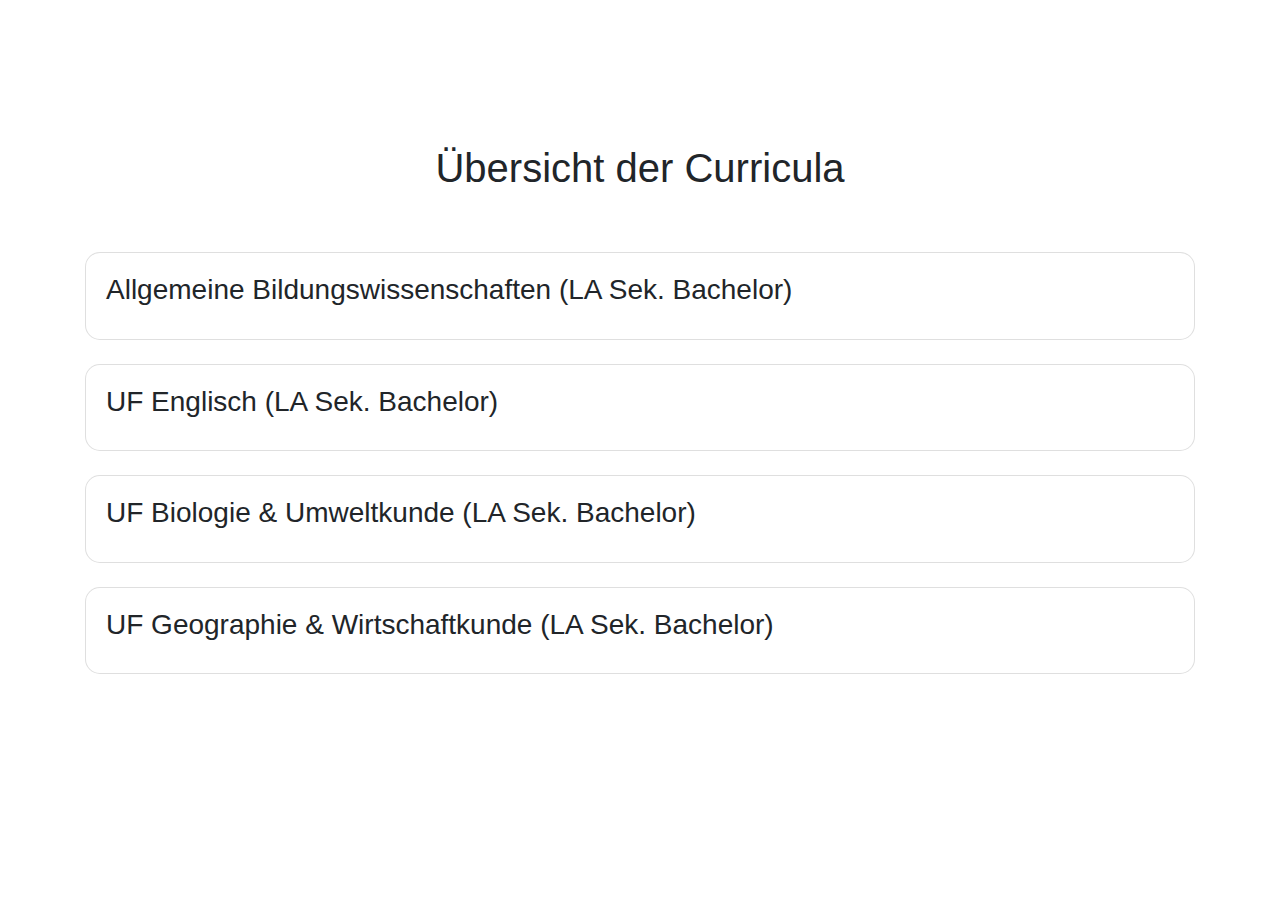
==== curriculum.html @ 261497da "Add files via upload" ====
<!DOCTYPE html>
<html lang="de">
<head>
  <meta charset="UTF-8">
  <meta name="viewport" content="width=device-width, initial-scale=1.0">
  <link rel="shortcut icon" href="dashboard.png">
  <title>Curricula</title>
  <link href="https://stackpath.bootstrapcdn.com/bootstrap/4.5.2/css/bootstrap.min.css" rel="stylesheet">
<link rel="stylesheet" 
href="https://cdnjs.cloudflare.com/ajax/libs/font-awesome/6.5.1/css/all.min.css">

<script src="https://code.jquery.com/jquery-3.6.2.slim.min.js"></script>
<script src="https://cdn.jsdelivr.net/npm/@popperjs/core@2.0.7/dist/umd/popper.min.js"></script>
<script src="https://stackpath.bootstrapcdn.com/bootstrap/4.5.2/js/bootstrap.min.js"></script>


  <link href="styles.css" rel="stylesheet"> <!-- Das externe CSS -->

</head>
<body>

<br>
<br>
<br>
<br>
<br>

<br>
  <center><h1 class="card-title" style="color: dark">Übersicht der Curricula</h1></center>
  <br>

  <style>
    .profile-pic {
      width: 200px;
      height: 200px;
      object-fit: cover;
      border-radius: 50%;
      margin: 0 auto; /* Zentriert das Bild horizontal */
      display: block;
    }
	
    .calendar {
      border: 1px solid #ccc;
      border-radius: 5px;
      padding: 10px;
      width: 100%;
      margin: 0 auto;
    }

    .month-header {
      display: flex;
      justify-content: space-between;
      align-items: center;
      margin-bottom: 10px;
    }

    .prev,
    .next {
      cursor: pointer;
    }

  .weekdays {
    display: flex;
    justify-content: space-between;
    background-color: #f2f2f2;
    padding: 5px;
    border-radius: 5px;
  }

  .weekdays div {
    flex-basis: calc(100% / 7);
    text-align: center;
    border: 1px solid #ccc; /* Border for weekdays for clarity */
  }

  .days {
    display: grid; /* Change display to grid */
    grid-template-columns: repeat(7, 1fr); /* Define 7 equal columns */
    gap: 5px;
  }

  .days div {
    text-align: center;
    border: 1px solid #ccc;
    border-radius: 5px;
    padding: 5px;
    height: 80px;
    display: flex;
    flex-direction: column;
  }

    .event {
      font-size: 10px;
      color: red;
      margin-top: auto;
    }
	
	body {
  background-image: url('background.png'); /* Replace 'your-image-path.jpg' with your image file */
  background-size: cover; /* Ensures the image covers the entire background */
  background-repeat: no-repeat; /* Prevents the image from repeating */
    background-position: center center; /* Centers the background image */
  background-color: rgba(255, 255, 255, 0.3); /* Adjust the last value (0.8) for transparency */
}

.card {
  border-radius: 15px; /* Adjust the value to control the roundness */
}

.today {
  background-color: #D3D3D3; /* Hier Farbe Ihrer Wahl einsetzen */
  border-radius: 50%;
}

    .info-button {
      position: fixed;
      top: 20px;
      left: 20px;
      width: 50px;
      height: 50px;
      border-radius: 50%;
      background-color: #007bff;
      color: white;
      border: none;
      cursor: pointer;
      box-shadow: 0px 0px 10px rgba(0, 0, 0, 0.3);
      display: flex;
      align-items: center;
      justify-content: center;
      font-size: 24px;
    }

  .info-button:hover i {
    color: #fff; /* Set the color on hover */
  }
    .info-button i {
      margin-top: 2px;
    }
	
.custom-table-rounded {
  border-collapse: separate;
  border-spacing: 0;
  width: 100%;
  border-radius: 15px; /* Adjust the value to control the roundness */
  overflow: hidden;
}

.custom-table-rounded th,
.custom-table-rounded td {
  border: 1px solid #dee2e6; /* Use the appropriate border color */
}

.custom-table-rounded thead th:first-child,
.custom-table-rounded tbody td:first-child {
  border-left: none; /* Remove left border for first column */
}

.custom-table-rounded thead th:last-child,
.custom-table-rounded tbody td:last-child {
  border-right: none; /* Remove right border for last column */
}


  </style>
  

<div class="container mt-4">
<div class="card">
    <div class="card-body">
      <h3 class="card-title" data-toggle="collapse" href="#collapseBodyABGPM">Allgemeine Bildungswissenschaften (LA Sek. Bachelor)</h3>
      <div class="collapse" id="collapseBodyABGPM">
        <p>
          <div class="card-body">
            <!-- Table with rounded edges -->
            <table class="table table-bordered custom-table-rounded">
              <thead>
                <tr>
                  <th scope="col">Pflichtmodul</th>
                  <th scope="col">LV</th>
                  <th scope="col">Voraussetzung</th>
                  <th scope="col">Semester</th>
                  <th scope="col">ECTS</th>
                </tr>
              </thead>
              <tbody>
              <!-- Table Row 1 -->
              <tr>
                <td>ABGPM1 (StEOP)</td>
                <td>VO Professionalität und Schule</td>
                <td>/</td>
                <td>1</td>
				<td>5</td>
              </tr>
              <tr>
                <td></td>
                <td></td>
                <td></td>
                <td></td>
				<td></td>
              </tr>	
              <tr>
                <td>ABGPM2</td>
                <td>VO Historische und systematische Grundlagen von Bildungstheorie und Bildungsforschung</td>
                <td>StEOP</td>
                <td>2</td>
				<td>2</td>
              </tr>		
              <tr>
                <td>ABGPM2</td>
                <td>VO Individuums- und entwicklungspsychologische Grundlagen von Bildung und Lernen</td>
                <td>StEOP</td>
                <td>2</td>
				<td>3</td>
              </tr>
              <tr>
                <td></td>
                <td></td>
                <td></td>
                <td></td>
				<td></td>
              </tr>				  
              <tr>
                <td>ABGPM3</td>
                <td>VO Didaktik und Unterrichtsforschung</td>
                <td>StEOP, empfohlen: ABGPM2</td>
                <td>3</td>
				<td>2</td>
              </tr>	
              <tr>
                <td>ABGPM3</td>
                <td>PR Orientierungspraktikum</td>
                <td>StEOP, empfohlen: ABGPM2</td>
                <td>3</td>
				<td>3</td>
              </tr>	
              <tr>
                <td></td>
                <td></td>
                <td></td>
                <td></td>
				<td></td>
              </tr>	
              <tr>
                <td>ABGPM4</td>
                <td>Vertiefung 1 (PS / VU zu ausgewähltem Themenfeld)</td>
                <td>StEOP, ABGPM3, empfohlen: ABGPM2</td>
                <td>4</td>
				<td>5</td>
              </tr>	
              <tr>
                <td></td>
                <td></td>
                <td></td>
                <td></td>
				<td></td>
              </tr>	
              <tr>
                <td>ABGPM5</td>
                <td>VO Inklusive Schule und Vielfalt</td>
                <td>StEOP, empfohlen: ABGPM2</td>
                <td>5</td>
				<td>5</td>
              </tr>	
              <tr>
                <td></td>
                <td></td>
                <td></td>
                <td></td>
				<td></td>
              </tr>	
              <tr>
                <td>ABGPM6</td>
                <td>VO Schulforschung und Unterrichtspraxis</td>
                <td>StEOP, ABGPM2, ABGPM3, empfohlen: ABGPM4</td>
                <td>5</td>
				<td>2</td>
              </tr>	
              <tr>
                <td>ABGPM6</td>
                <td>PS Schul- und Unterrichtsforschung</td>
                <td>StEOP, ABGPM2, ABGPM3, empfohlen: ABGPM4</td>
                <td>6</td>
				<td>2</td>
              </tr>	
              <tr>
                <td>ABGPM6</td>
                <td>Schulpraxis "Überfachliche Kompetenzen und Querschnittskompetenzen"</td>
                <td>StEOP, ABGPM2, ABGPM3, empfohlen: ABGPM4</td>
                <td>6</td>
				<td>2</td>
              </tr>	
              <tr>
                <td></td>
                <td></td>
                <td></td>
                <td></td>
				<td></td>
              </tr>	
              <tr>
                <td>ABGPM7</td>
                <td>PS zu einem ausgewählten Themenfeld</td>
                <td>StEOP, ABGPM4, empfohlen: ABGPM2, ABGPM3, ABGPM5</td>
                <td>7</td>
				<td>5</td>
              </tr>	
              <tr>
                <td></td>
                <td></td>
                <td></td>
                <td></td>
				<td></td>
              </tr>	
              <tr>
                <td><b>Gesamt</b></td>
                <td></td>
                <td></td>
                <td></td>
				<td><b>40</b></td>
              </tr>
              </tbody>
            </table>
          </div>
          <!-- Additional exam card items here -->
        </p>
      </div>
    </div>
</div>

<br>

<div class="card">
    <div class="card-body">
      <h3 class="card-title" data-toggle="collapse" href="#collapseBodyENG">UF Englisch (LA Sek. Bachelor)</h3>
      <div class="collapse" id="collapseBodyENG">
        <p>
          <div class="card-body">
            <!-- Table with rounded edges -->
            <table class="table table-bordered custom-table-rounded">
              <thead>
                <tr>
                  <th scope="col">Pflichtmodul</th>
                  <th scope="col">LV</th>
                  <th scope="col">Voraussetzung</th>
                  <th scope="col">Semester</th>
                  <th scope="col">ECTS</th>
                </tr>
              </thead>
              <tbody>
              <tr>
                <td>UF EN 01 (StEOP)</td>
                <td>VO Introduction to English Linguistics</td>
                <td>/</td>
                <td>1</td>
				<td>3</td>
              </tr>
              <tr>
                <td>UF EN 01 (StEOP)</td>
                <td>VO Introduction to the Study of Literature and Culture</td>
                <td>/</td>
                <td>1</td>
				<td>3</td>
              </tr>
              <tr>
                <td></td>
                <td></td>
                <td></td>
                <td></td>
				<td></td>
              </tr>	
              <tr>
                <td>UF EN 02</td>
                <td>VO Grammar in Use</td>
                <td>StEOP</td>
                <td>1</td>
				<td>3</td>
              </tr>		
              <tr>
                <td>UF EN 02</td>
                <td>VO Introduction to Information and Research Literacy</td>
                <td>StEOP</td>
                <td>2</td>
				<td>2</td>
              </tr>	
              <tr>
                <td></td>
                <td></td>
                <td></td>
                <td></td>
				<td></td>
              </tr>				  
              <tr>
                <td>UF EN 03</td>
                <td>UE Integrated Language and Study Skills 1</td>
                <td>StEOP, VELT</td>
                <td>2</td>
				<td>5</td>
              </tr>	
              <tr>
                <td>UF EN 03</td>
                <td>UE Integrated Language and Study Skills 1</td>
                <td>StEOP, VELT</td>
                <td>3</td>
				<td>5</td>
              </tr>		
              <tr>
                <td></td>
                <td></td>
                <td></td>
                <td></td>
				<td></td>
              </tr>	
              <tr>
                <td>UF EN 04</td>
                <td>VO Cultural Theories and Popular Culture</td>
                <td>StEOP, empfohlen: UF EN 02</td>
                <td>2</td>
				<td>3</td>
              </tr>	
              <tr>
                <td>UF EN 04</td>
                <td>VO History of Literatures in English</td>
                <td>StEOP, empfohlen: UF EN 02</td>
                <td>3</td>
				<td>3</td>
              </tr>
              <tr>
                <td>UF EN 04</td>
                <td>VO Language in a Social Context</td>
                <td>StEOP, empfohlen: UF EN 02</td>
                <td>3</td>
				<td>3</td>
              </tr>
              <tr>
                <td></td>
                <td></td>
                <td></td>
                <td></td>
				<td></td>
              </tr>	
              <tr>
                <td>UF EN 05</td>
                <td>FK English Language Teaching (ELT) Foundations 1</td>
                <td>StEOP, UF EN02, UF EN 03</td>
                <td>4</td>
				<td>4</td>
              </tr>	
              <tr>
                <td>UF EN 05</td>
                <td>FK English Language Teaching (ELT) Foundations 2</td>
                <td>StEOP, UF EN02, UF EN 03</td>
                <td>5</td>
				<td>4</td>
              </tr>	
              <tr>
                <td></td>
                <td></td>
                <td></td>
                <td></td>
				<td></td>
              </tr>	
              <tr>
                <td>UF EN 06</td>
                <td>UE + Ikb Practical Phonetics & Oral Communication Skills 1</td>
                <td>StEOP, UF EN02, UF EN 03</td>
                <td>4</td>
				<td>5</td>
              </tr>	
              <tr>
                <td>UF EN 06</td>
                <td>UE Language in Use 1</td>
                <td>StEOP, UF EN02, UF EN 03</td>
                <td>4</td>
				<td>5</td>
              </tr>
              <tr>
                <td>UF EN 06</td>
                <td>UE English in a Professional Context</td>
                <td>StEOP, UF EN02, UF EN 03</td>
                <td>5</td>
				<td>5</td>
              </tr>	
              <tr>
                <td></td>
                <td></td>
                <td></td>
                <td></td>
				<td></td>
              </tr>	
              <tr>
                <td>UF EN 07</td>
                <td>FK Language Assessment and Feedback</td>
                <td>StEOP, UF EN05, UF EN 11</td>
                <td>7</td>
				<td>3</td>
              </tr>	
              <tr>
                <td>UF EN 07</td>
                <td>VK Principles of English Language Teaching</td>
                <td>StEOP, UF EN05, UF EN 11</td>
                <td>7</td>
				<td>4</td>
              </tr>
              <tr>
                <td></td>
                <td></td>
                <td></td>
                <td></td>
				<td></td>
              </tr>	
              <tr>
                <td>UF EN 08</td>
                <td>KO Critical Media Analysis</td>
                <td>StEOP, UF EN02, UF EN 03, UF EN 04</td>
                <td>7</td>
				<td>6</td>
              </tr>
              <tr>
                <td>UF EN 08</td>
                <td>VK Literature & Language Education <b>oder</b> Cultural Studies & Language Education</td>
                <td>StEOP, UF EN02, UF EN 03, UF EN 04</td>
                <td>8</td>
				<td>5</td>
              </tr>
              <tr>
                <td></td>
                <td></td>
                <td></td>
                <td></td>
				<td></td>
              </tr>	
              <tr>
                <td>UF EN 08 / 09</td>
                <td>PS Linguistics <b>oder</b> PS Literary Studies</td>
                <td>StEOP, UF EN02, UF EN 03, UF EN 04</td>
                <td>5 / 6</td>
				<td>5</td>
              </tr>
              <tr>
                <td></td>
                <td></td>
                <td></td>
                <td></td>
				<td></td>
              </tr>
              <tr>
                <td>UF EN 09</td>
                <td>VK Linguistics and Language Education</td>
                <td>StEOP, UF EN02, UF EN 03, UF EN 04</td>
                <td>8</td>
				<td>5</td>
              </tr>
              <tr>
                <td>UF EN 09</td>
                <td>Bachelorarbeit</td>
                <td>StEOP, UF EN02, UF EN 03, UF EN 04</td>
                <td>8</td>
				<td>4</td>
              </tr>
              <tr>
                <td></td>
                <td></td>
                <td></td>
                <td></td>
				<td></td>
              </tr>
              <tr>
                <td>UF EN 10 (Wahlbereich)</td>
                <td>Lehrveranstaltungen aus dem Wahlbereich</td>
                <td>StEOP, empfohlen bei Fachdidaktik: UF EN 05 & EN 11</td>
                <td>7</td>
				<td>0 - 10</td>
              </tr>
              <tr>
                <td></td>
                <td></td>
                <td></td>
                <td></td>
				<td></td>
              </tr>
              <tr>
                <td>UF EN 11 (Schulpraxis)</td>
                <td>Fachbezogenes Schulpraktikum</td>
                <td>StEOP, UF EN 05, ABGPM3</td>
                <td>6</td>
				<td>3</td>
              </tr>
              <tr>
                <td>UF EN 11 (Schulpraxis)</td>
                <td>KU Practicum Coaching, Materials Evaluation and Development</td>
                <td>StEOP, UF EN 05, ABGPM3</td>
                <td>6</td>
				<td>4</td>
              </tr>
              <tr>
                <td></td>
                <td></td>
                <td></td>
                <td></td>
				<td></td>
              </tr>
              <tr>
                <td><b>Gesamt</b></td>
                <td></td>
                <td></td>
                <td></td>
				<td><b>97 - 107</b></td>
              </tr>
              </tbody>
            </table>
          </div>
          <!-- Additional exam card items here -->
        </p>
      </div>
    </div>
</div>

<br>

<div class="card">
    <div class="card-body">
      <h3 class="card-title" data-toggle="collapse" href="#collapseBodyBIO">UF Biologie & Umweltkunde (LA Sek. Bachelor)</h3>
      <div class="collapse" id="collapseBodyBIO">
        <p>
          <div class="card-body">
            <!-- Table with rounded edges -->
            <table class="table table-bordered custom-table-rounded">
              <thead>
                <tr>
                  <th scope="col">Pflichtmodul</th>
                  <th scope="col">LV</th>
                  <th scope="col">Voraussetzung</th>
                  <th scope="col">Semester</th>
                  <th scope="col">ECTS</th>
                </tr>
              </thead>
              <tbody>
              <tr>
                <td>UF BU 01 (StEOP)</td>
                <td>VO Einführung in die Biologie I (Zoologie, Botanik, Fachdidaktik)</td>
                <td>/</td>
                <td>1</td>
				<td>6</td>
              </tr>
              <tr>
                <td></td>
                <td></td>
                <td></td>
                <td></td>
				<td></td>
              </tr>	
              <tr>
                <td>UF BU 02</td>
                <td>VO Einführung in die Biologie II (Biochemie, Genetik, Zellbiologie, Mikrobiologie)</td>
                <td>StEOP</td>
                <td>1</td>
				<td>8</td>
              </tr>		
              <tr>
                <td></td>
                <td></td>
                <td></td>
                <td></td>
				<td></td>
              </tr>				  
              <tr>
                <td>UF BU 03</td>
                <td>VO Evolution und Entwicklung</td>
                <td>StEOP</td>
                <td>2</td>
				<td>3</td>
              </tr>	
              <tr>
                <td>UF BU 03</td>
                <td>VO Geschlechter- und Sexualbiologie</td>
                <td>StEOP</td>
                <td>2</td>
				<td>3</td>
              </tr>
              <tr>
                <td>UF BU 03</td>
                <td>VO Grundlagen der Verhaltensbiologie & Kognitionsbiologie</td>
                <td>StEOP</td>
                <td>2</td>
				<td>2</td>
              </tr>	
              <tr>
                <td></td>
                <td></td>
                <td></td>
                <td></td>
				<td></td>
              </tr>	
              <tr>
                <td>UF BU 04</td>
                <td>VO Erdwissenschaftliche Grundlagen für Biologie</td>
                <td>StEOP</td>
                <td>2</td>
				<td>3</td>
              </tr>	
              <tr>
                <td>UF BU 04</td>
                <td>VU Grundlagen der Paläobiologie</td>
                <td>StEOP</td>
                <td>2</td>
				<td>3</td>
              </tr>
              <tr>
                <td>UF BU 04</td>
                <td>VO Naturschutz und Nachhaltigkeit</td>
                <td>StEOP</td>
                <td>2</td>
				<td>2</td>
              </tr>
              <tr>
                <td></td>
                <td></td>
                <td></td>
                <td></td>
				<td></td>
              </tr>	
              <tr>
                <td>UF BU 05</td>
                <td>VU Morphologie und Vielfalt der Tiere</td>
                <td>StEOP, UF BU 02</td>
                <td>3</td>
				<td>5</td>
              </tr>	
              <tr>
                <td>UF BU 05</td>
                <td>VU Biologie und Kenntnis heimischer Tiere</td>
                <td>StEOP, UF BU 02</td>
                <td>4</td>
				<td>5</td>
              </tr>	
              <tr>
                <td></td>
                <td></td>
                <td></td>
                <td></td>
				<td></td>
              </tr>	
              <tr>
                <td>UF BU 06</td>
                <td>VU Diversität & Organisation der Pflanzen, Algen & Pilze</td>
                <td>StEOP, UF BU 02</td>
                <td>4</td>
				<td>3</td>
              </tr>	
              <tr>
                <td>UF BU 06</td>
                <td>VU + EX Kenntnis heimischer Pflanzen</td>
                <td>StEOP, UF BU 02</td>
                <td>4</td>
				<td>4</td>
              </tr>
              <tr>
                <td>UF BU 06</td>
                <td>VU Anatomie und Physiologie der Pflanzen</td>
                <td>StEOP, UF BU 02</td>
                <td>3</td>
				<td>3</td>
              </tr>	
              <tr>
                <td></td>
                <td></td>
                <td></td>
                <td></td>
				<td></td>
              </tr>	
              <tr>
                <td>UF BU 07</td>
                <td>VO Grundlagen der Ökologie</td>
                <td>StEOP, UF BU 02</td>
                <td>5</td>
				<td>2</td>
              </tr>	
              <tr>
                <td>UF BU 07</td>
                <td>VO Großlebensräume der Erde</td>
                <td>StEOP, UF BU 02</td>
                <td>5</td>
				<td>3</td>
              </tr>
              <tr>
                <td>UF BU 07</td>
                <td>UE Interdisziplinäre ökologische Übungen</td>
                <td>StEOP, UF BU 02</td>
                <td>6</td>
				<td>5</td>
              </tr>
              <tr>
                <td></td>
                <td></td>
                <td></td>
                <td></td>
				<td></td>
              </tr>	
              <tr>
                <td>UF BU 08</td>
                <td>VO Evolutionsbiologie des Menschen</td>
                <td>StEOP, empfohlen: UF BU 02</td>
                <td>5</td>
				<td>3</td>
              </tr>
              <tr>
                <td>UF BU 08</td>
                <td>VO Anatomie und Gesundheitslehre des Menschen</td>
                <td>StEOP, empfohlen: UF BU 02</td>
                <td>5</td>
				<td>4</td>
              </tr>
              <tr>
                <td>UF BU 08</td>
                <td>VO Physiologie</td>
                <td>StEOP, empfohlen: UF BU 02</td>
                <td>6</td>
				<td>4</td>
              </tr>
              <tr>
                <td></td>
                <td></td>
                <td></td>
                <td></td>
				<td></td>
              </tr>	
              <tr>
                <td>UF BU 09</td>
                <td>UE + EX Freilanddidaktik & Lernen an außerschulischen Lernorten</td>
                <td>StEOP, empfohlen: UF BU 02, 03, 04, 05, 06, 07</td>
                <td>7</td>
				<td>4</td>
              </tr>
              <tr>
                <td>UF BU 09</td>
                <td>PP Interdisziplinäres Projektpraktikum</td>
                <td>StEOP, empfohlen: UF BU 02, 03, 04, 05, 06, 07</td>
                <td>7</td>
				<td>4</td>
              </tr>
              <tr>
                <td>UF BU 09</td>
                <td>UE Spezifische Themen und fachspezifische Arbeitsweisen im Biologieunterricht</td>
                <td>StEOP, empfohlen: UF BU 02, 03, 04, 05, 06, 07</td>
                <td>5</td>
				<td>4</td>
              </tr>
              <tr>
                <td></td>
                <td></td>
                <td></td>
                <td></td>
				<td></td>
              </tr>
              <tr>
                <td>UF BU 10 (Wahlbereich)</td>
                <td>Veranstaltungen aus dem Wahlbereich</td>
                <td>StEOP</td>
                <td>7</td>
				<td>0 - 10</td>
              </tr>
              <tr>
                <td></td>
                <td></td>
                <td></td>
                <td></td>
				<td></td>
              </tr>
              <tr>
                <td>UF BU 11</td>
                <td>Schulpraxis</td>
                <td>StEOP, ABGPM3</td>
                <td>6</td>
				<td>3</td>
              </tr>
              <tr>
                <td>UF BU 11</td>
                <td>UE Unterrichtsplanung und Evaluation im Fach Biologie und Umweltkunde</td>
                <td>StEOP, ABGPM3</td>
                <td>6</td>
				<td>4</td>
              </tr>
              <tr>
                <td></td>
                <td></td>
                <td></td>
                <td></td>
				<td></td>
              </tr>
              <tr>
                <td>UF BU 12</td>
                <td>SE Bachelorseminar</td>
                <td>StEOP, UF BU 02, 03, 04, 05, 06, 07, 08, empfohlen: UF BU 09</td>
                <td>8</td>
				<td>7</td>
              </tr>
              <tr>
                <td></td>
                <td></td>
                <td></td>
                <td></td>
				<td></td>
              </tr>
              <tr>
                <td><b>Gesamt</b></td>
                <td></td>
                <td></td>
                <td></td>
				<td><b>97 - 107</b></td>
              </tr>
              </tbody>
            </table>
          </div>
          <!-- Additional exam card items here -->
        </p>
      </div>
    </div>
</div>

<br>

<div class="card">
    <div class="card-body">
      <h3 class="card-title" data-toggle="collapse" href="#collapseBodyGEO">UF Geographie & Wirtschaftkunde (LA Sek. Bachelor)</h3>
      <div class="collapse" id="collapseBodyGEO">
        <p>
          <div class="card-body">
            <!-- Table with rounded edges -->
            <table class="table table-bordered custom-table-rounded">
              <thead>
                <tr>
                  <th scope="col">Pflichtmodul</th>
                  <th scope="col">LV</th>
                  <th scope="col">Voraussetzung</th>
                  <th scope="col">Semester</th>
                  <th scope="col">ECTS</th>
                </tr>
              </thead>
              <tbody>
              <tr>
                <td>UF GW 01 (StEOP)</td>
                <td>VO Einführung in die Humangeographie I</td>
                <td>/</td>
                <td>1</td>
				<td>3</td>
              </tr>
              <tr>
                <td>UF GW 01 (StEOP)</td>
                <td>VO Grundbegriffe der Ökonomie</td>
                <td>/</td>
                <td>1</td>
				<td>2</td>
              </tr>
              <tr>
                <td></td>
                <td></td>
                <td></td>
                <td></td>
				<td></td>
              </tr>	
              <tr>
                <td>UF GW 02</td>
                <td>PS Einführung in die Praxis des kompetenzorientierten GW-Unterrichts</td>
                <td>StEOP</td>
                <td>2</td>
				<td>3</td>
              </tr>		
              <tr>
                <td></td>
                <td></td>
                <td></td>
                <td></td>
				<td></td>
              </tr>				  
              <tr>
                <td>UF GW 03</td>
                <td>VO, KU Fachdidaktik I: Didaktische Konzepte und Inhalte des Unterrichtsfachs GW</td>
                <td>StEOP, UF GW 02</td>
                <td>3</td>
				<td>3</td>
              </tr>	
              <tr>
                <td>UF GW 03</td>
                <td>PS Fachdidaktik II: Gestaltung von Lehr- und Lernprozessen: Sozialformen und Medien im GW-Unterricht</td>
                <td>StEOP, UF GW 02</td>
                <td>4</td>
				<td>3</td>
              </tr>
              <tr>
                <td></td>
                <td></td>
                <td></td>
                <td></td>
				<td></td>
              </tr>	
              <tr>
                <td>UF GW 04</td>
                <td>PS Fachdidaktisches Proseminar, Vertiefung zu einem Spezialthema aus der Fachdidaktik</td>
                <td>StEOP, UF GW 02, UF GW 03</td>
                <td>7</td>
				<td>3</td>
              </tr>
              <tr>
                <td>UF GW 04</td>
                <td>PR, UE Fachdidaktische Übung oder Praktikum</td>
                <td>StEOP, UF GW 02, UF GW 03</td>
                <td>8</td>
				<td>2</td>
              </tr>				  
              <tr>
                <td></td>
                <td></td>
                <td></td>
                <td></td>
				<td></td>
              </tr>	
              <tr>
                <td>UF GW 05</td>
                <td>VO Einführung in die Volkswirtschaftstheorie</td>
                <td>StEOP</td>
                <td>3</td>
				<td>3</td>
              </tr>
              <tr>
                <td>UF GW 05</td>
                <td>VO Einführung in Allgemeine Betriebswirtschaftslehre</td>
                <td>StEOP</td>
                <td>2</td>
				<td>3</td>
              </tr>				  
              <tr>
                <td></td>
                <td></td>
                <td></td>
                <td></td>
				<td></td>
              </tr>	
              <tr>
                <td>UF GW 06</td>
                <td>VO Grundzüge des österreichischen und internationalen Geld- und Finanzwesens</td>
                <td>StEOP</td>
                <td>5</td>
				<td>3</td>
              </tr>
              <tr>
                <td>UF GW 06</td>
                <td>VO Grundzüge der Wirtschaftspolitik, erläutert am Beispiel Österreichs</td>
                <td>StEOP</td>
                <td>4</td>
				<td>2</td>
              </tr>
              <tr>
                <td></td>
                <td></td>
                <td></td>
                <td></td>
				<td></td>
              </tr>	
              <tr>
                <td>UF GW 07</td>
                <td>SE Seminar aus Wirtschaftkunde (Volkswirtschafts- oder Betriebswirtschaftslehre)</td>
                <td>StEOP, UF GW 05, UF GW 06, UF GW 10</td>
                <td>7</td>
				<td>4</td>
              </tr>
              <tr>
                <td></td>
                <td></td>
                <td></td>
                <td></td>
				<td></td>
              </tr>	
              <tr>
                <td>UF GW 08</td>
                <td>PS Fachdidaktisches Proseminar: Fachdidaktik der Wirtschaftkunde im GW-Unterricht</td>
                <td>StEOP, UF GW 03, UF GW 05, UF GW 06</td>
                <td>8</td>
				<td>3</td>
              </tr>
              <tr>
                <td></td>
                <td></td>
                <td></td>
                <td></td>
				<td></td>
              </tr>	
              <tr>
                <td>UF GW 09</td>
                <td>VO Grundkonzepte und Paradigmen der Geographie <b>oder</b> Einführung in die Humangeographie II: Ausgewählte Problemstellungen & Forschungsansätze</td>
                <td>StEOP</td>
                <td>1</td>
				<td>3</td>
              </tr>
              <tr>
                <td></td>
                <td></td>
                <td></td>
                <td></td>
				<td></td>
              </tr>
              <tr>
                <td>UF GW 10</td>
                <td>VO, KU Methoden wissenschaftlichen Arbeitens <b>oder</b> VO, KU Einführung in die empirische Sozialforschung für GeographInnen</td>
                <td>StEOP</td>
                <td>2</td>
				<td>3</td>
              </tr>
             <tr>
                <td>UF GW 10</td>
                <td>PS, UE Methoden wissenschaftlichen Arbeitens <b>oder</b> PS, UE Einführung in die statistische Datenanalyse für Lehramtstudierende</td>
                <td>StEOP</td>
                <td>2</td>
				<td>3</td>
              </tr>
              <tr>
                <td></td>
                <td></td>
                <td></td>
                <td></td>
				<td></td>
              </tr>
             <tr>
                <td>UF GW 11</td>
                <td>VO Einführung in die Katographie und Geoinformation I</td>
                <td>StEOP</td>
                <td>3</td>
				<td>2</td>
              </tr>
             <tr>
                <td>UF GW 11</td>
                <td>PS, UE Geomedien und Geokommunikation im GW-Unterricht</td>
                <td>StEOP</td>
                <td>4</td>
				<td>3</td>
              </tr>
              <tr>
                <td></td>
                <td></td>
                <td></td>
                <td></td>
				<td></td>
              </tr>
             <tr>
                <td>UF GW 12</td>
                <td>VO Einführung in die Physiogeographie</td>
                <td>StEOP</td>
                <td>1</td>
				<td>3</td>
              </tr>
             <tr>
                <td>UF GW 12</td>
                <td>VO Grundzüge der Geomorphologie und Geoökologie <b>oder</b> VO Grundzüge der Geomorphologie <b>oder</b> VO Grundzüge der Biogeographie und Landschaftsökologie</td>
                <td>StEOP</td>
                <td>2</td>
				<td>3</td>
              </tr>
              <tr>
                <td></td>
                <td></td>
                <td></td>
                <td></td>
				<td></td>
              </tr>
             <tr>
                <td>UF GW 13</td>
                <td>VO, KU Ausgewählte Themen zur Ressourcennutzung und zu den Mensch-Umwelt-Beziehungen</td>
                <td>StEOP, UF GW 12</td>
                <td>5</td>
				<td>2</td>
              </tr>
             <tr>
                <td>UF GW 13</td>
                <td>PR, UE Physiogeographie (Gelände)Praktikum</td>
                <td>StEOP, UF GW 12</td>
                <td>6</td>
				<td>2</td>
              </tr>
              <tr>
                <td></td>
                <td></td>
                <td></td>
                <td></td>
				<td></td>
              </tr>
             <tr>
                <td>UF GW 14</td>
                <td>VO, KU Grundzüge der Bevölkerungsgeographie</td>
                <td>StEOP</td>
                <td>4</td>
				<td>3</td>
              </tr>			  
             <tr>
                <td>UF GW 14</td>
                <td>VO Einführung in die Stadtgeographie und Raumordnung <b>oder</b> VO Periphere und zentrumsferne ländliche Räume</td>
                <td>StEOP</td>
                <td>3</td>
				<td>3</td>
              </tr>	
             <tr>
                <td>UF GW 14</td>
                <td>UE Übungen zur Stadtgeographie <b>oder</b> UE Übungen zur Geographie ländlicher Räume <b>oder</b> UE, PR Humangeographies (Gelände)Praktikum</td>
                <td>StEOP</td>
                <td>4</td>
				<td>2</td>
              </tr>				  
              <tr>
                <td></td>
                <td></td>
                <td></td>
                <td></td>
				<td></td>
              </tr>			  
             <tr>
                <td>UF GW 15</td>
                <td>VO, KU Einführung in die allgemeine Wirtschaftsgeographie - die Räumlichkeit der Wirtschaft</td>
                <td>StEOP</td>
                <td>6</td>
				<td>3</td>
              </tr>				  
             <tr>
                <td>UF GW 15</td>
                <td>VO Politische Geographie - die Räumlichkeit politischer Prozesse</td>
                <td>StEOP</td>
                <td>5</td>
				<td>3</td>
              </tr>				  
              <tr>
                <td></td>
                <td></td>
                <td></td>
                <td></td>
				<td></td>
              </tr>	
             <tr>
                <td>UF GW 16</td>
                <td>SE Seminar aus Humangeographie (einschließlich Wirtschaftsgeographie)</td>
                <td>StEOP, UF GW 09, UF GW 10, UF GW 14, UF GW 15</td>
                <td>7</td>
				<td>4</td>
              </tr>
              <tr>
                <td></td>
                <td></td>
                <td></td>
                <td></td>
				<td></td>
              </tr>	
             <tr>
                <td>UF GW 17</td>
                <td>VO Grundlagen und Konzepte der Raumforschung und Raumordnung <b>oder</b> VO Grundlagen und Ansätze der Regionalentwicklung in Österreich und der Europäischen Union</td>
                <td>StEOP</td>
                <td>3</td>
				<td>3</td>
              </tr>
              <tr>
                <td></td>
                <td></td>
                <td></td>
                <td></td>
				<td></td>
              </tr>	
             <tr>
                <td>UF GW 18</td>
                <td>EX Eine oder mehrere Fachexkursionen, davon eine mit mindestens 2 ECTS</td>
                <td>StEOP, UF GW 10</td>
                <td>5</td>
				<td>1</td>
              </tr>
             <tr>
                <td>UF GW 18</td>
                <td>EX Eine oder mehrere Fachexkursionen, davon eine mit mindestens 2 ECTS</td>
                <td>StEOP, UF GW 10</td>
                <td>6</td>
				<td>2</td>
              </tr>
              <tr>
                <td></td>
                <td></td>
                <td></td>
                <td></td>
				<td></td>
              </tr>	
             <tr>
                <td>UF GW 19</td>
                <td>Lehrveranstaltungen aus dem Wahlbereich</td>
                <td>StEOP</td>
                <td>7</td>
				<td>0 - 10</td>
              </tr>
              <tr>
                <td></td>
                <td></td>
                <td></td>
                <td></td>
				<td></td>
              </tr>	
             <tr>
                <td>UF GW 20</td>
                <td>Schulpraxis</td>
                <td>StEOP, UF GW 02, UF GW 03</td>
                <td>6</td>
				<td>3</td>
              </tr>
             <tr>
                <td>UF GW 20</td>
                <td>UE Übung zur Unterrichtsplanung in GW</td>
                <td>StEOP, UF GW 02, UF GW 03</td>
                <td>5</td>
				<td>2</td>
              </tr>
             <tr>
                <td>UF GW 20</td>
                <td>SE Fachdidaktisches Begleitseminar zur Schulpraxis in GW</td>
                <td>StEOP, UF GW 02, UF GW 03</td>
                <td>6</td>
				<td>2</td>
              </tr>
              <tr>
                <td></td>
                <td></td>
                <td></td>
                <td></td>
				<td></td>
              </tr>	
             <tr>
                <td>UF GW 21a</td>
                <td>SE Konservatorium (Seminar) zur Bachelorarbeit</td>
                <td>StEOP, UF GW 16</td>
                <td>8</td>
				<td>5</td>
              </tr>			  
              <tr>
                <td></td>
                <td></td>
                <td></td>
                <td></td>
				<td></td>
              </tr>	
             <tr>
                <td>UF GW 21b</td>
                <td>SE Konservatorium (Seminar) zur Bachelorarbeit</td>
                <td>StEOP, UF GW 07</td>
                <td>8</td>
				<td>5</td>
              </tr>	
              <tr>
                <td></td>
                <td></td>
                <td></td>
                <td></td>
				<td></td>
              </tr>				  
              <tr>
                <td><b>Gesamt</b></td>
                <td></td>
                <td></td>
                <td></td>
				<td><b>97 - 107</b></td>
              </tr>
              </tbody>
            </table>
          </div>
          <!-- Additional exam card items here -->
        </p>
      </div>
    </div>
</div>


<script>
  // Your JavaScript for rendering the calendar here
  const calendarDays = document.getElementById('calendar-days');
  const monthYear = document.getElementById('month-year');
  const weekdays = ['Mo', 'Di', 'Mi', 'Do', 'Fr', 'Sa', 'So'];

  const prevButton = document.querySelector('.prev');
  const nextButton = document.querySelector('.next');

  let currentMonth = new Date().getMonth();
  let currentYear = new Date().getFullYear();

  renderCalendar(currentMonth, currentYear);

  prevButton.addEventListener('click', () => {
    currentMonth--;
    if (currentMonth < 0) {
      currentMonth = 11;
      currentYear--;
    }
    renderCalendar(currentMonth, currentYear);
  });

  nextButton.addEventListener('click', () => {
    currentMonth++;
    if (currentMonth > 11) {
      currentMonth = 0;
      currentYear++;
    }
    renderCalendar(currentMonth, currentYear);
  });

  function renderCalendar(month, year) {
    const daysElement = document.getElementById('calendar-days');
    daysElement.innerHTML = '';

    const firstDayOfMonth = new Date(year, month, 1);
    const daysInMonth = new Date(year, month + 1, 0).getDate();
    const startingDay = firstDayOfMonth.getDay() === 0 ? 6 : firstDayOfMonth.getDay() - 1; // Adjusting for Monday as the first day

    monthYear.textContent = `${new Intl.DateTimeFormat('default', { month: 'long' }).format(firstDayOfMonth)} ${year}`;

    let day = 1;
    for (let i = 0; i < 6; i++) {
      for (let j = 0; j < 7; j++) {
        const dayDiv = document.createElement('div');
        if (i === 0 && j < startingDay) {
          dayDiv.textContent = '';
        } else if (day <= daysInMonth) {
          dayDiv.textContent = day;
		  
		  
		      if (day === new Date().getDate() && month === new Date().getMonth() && year === new Date().getFullYear()) {
        dayDiv.classList.add('today');
      }

          // Event on December 16th
if (year === 2023 && month === 11 && day === 16) {
  const eventSpan = document.createElement('span');
  eventSpan.classList.add('event');
  eventSpan.style.color = 'red';
  eventSpan.style.fontWeight = 'bold';
  eventSpan.textContent = '09:45 - Prüfung Professionalität & Schule';
  
  dayDiv.appendChild(eventSpan);
}

if (year === 2023 && month === 11 && day === 18) {
  const eventSpan = document.createElement('span');
  eventSpan.classList.add('event');
  eventSpan.style.color = 'red';
  eventSpan.style.fontWeight = 'bold';
  eventSpan.textContent = '12:30 - Modulprüfung StEOP Linguistics & Literature and Culture';
  
  dayDiv.appendChild(eventSpan);
}

        // Add events on Wednesdays (10, 17, 24) in January
if (year === 2024 && month === 0 && day === 31) {
  const eventSpan = document.createElement('span');
  eventSpan.classList.add('event');
  eventSpan.style.color = 'red';
  eventSpan.style.fontWeight = 'bold'; // Corrected property name
  eventSpan.textContent = '11:30 - Prüfung Grammar in Use (GiU)';
  
  dayDiv.appendChild(eventSpan);
}

if (year === 2024 && month === 0 && day === 10) {
  const eventSpan = document.createElement('span');
  eventSpan.classList.add('event');
  eventSpan.style.color = 'red';
  eventSpan.style.fontWeight = 'bold'; // Corrected property name
  eventSpan.textContent = '14:55 - Prüfung StEOP UF Biologie';
  
  dayDiv.appendChild(eventSpan);
}

if (year === 2024 && month === 1 && day === 21) {
  const eventSpan = document.createElement('span');
  eventSpan.classList.add('event');
  eventSpan.style.color = 'red';
  eventSpan.style.fontWeight = 'bold'; // Corrected property name
  eventSpan.textContent = 'VELT Sprachtest';
  
  dayDiv.appendChild(eventSpan);
}

          day++;
        }
        daysElement.appendChild(dayDiv);
      }
    }
  }
</script>

<br>
<br>
<br>

  </div>

  <script src="https://stackpath.bootstrapcdn.com/bootstrap/4.5.2/js/bootstrap.min.js"></script>
</body>
</html>
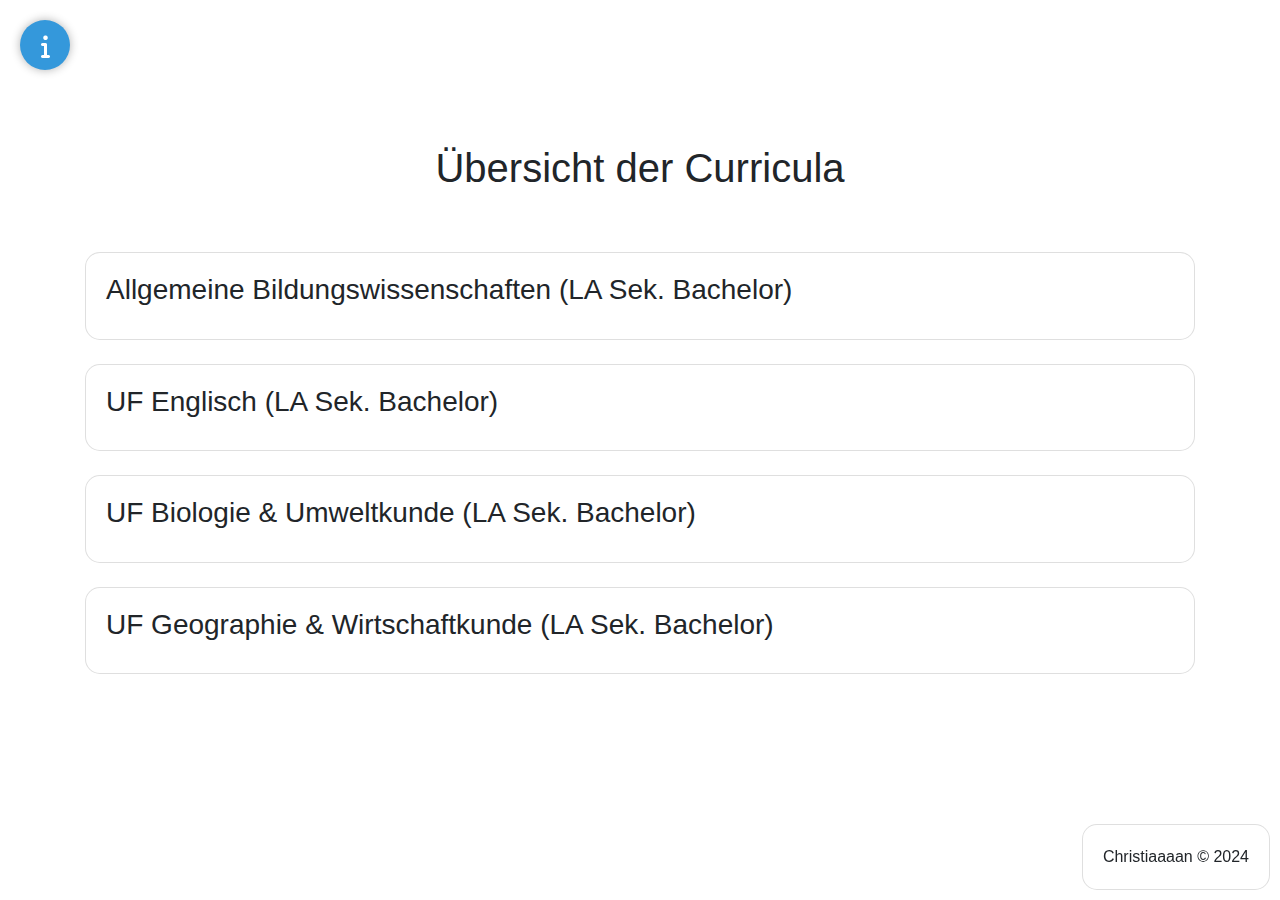
==== commit 99583163: "Add files via upload" ====
--- a/curriculum.html
+++ b/curriculum.html
@@ -160,17 +160,110 @@
   border-right: none; /* Remove right border for last column */
 }
 
+.highlight-row {
+  background-color: #FFD4A1;
+}
+
+        /* Optional: Adjust styles as needed */
+        #creditsCard {
+            position: fixed;
+            bottom: 10px;
+            right: 10px;
+            max-width: 200px;
+        }
 
   </style>
-  
+ 
+ <div id="creditsCard" class="card">
+    <div class="card-body">
+        <p class="card-text">Christiaaaan © 2024</p>
+        <!-- Add more credits as needed -->
+    </div>
+</div>
+
+    <style>
+    .info-button {
+      position: fixed;
+      top: 20px;
+      left: 20px;
+      width: 50px;
+      height: 50px;
+      border-radius: 50%;
+      background-color: #3498db;
+      color: white;
+      border: none;
+      cursor: pointer;
+      box-shadow: 0px 0px 10px rgba(0, 0, 0, 0.3);
+      display: flex;
+      align-items: center;
+      justify-content: center;
+      font-size: 24px;
+    }
+
+  .info-button:hover i {
+    color: #fff; /* Set the color on hover */
+  }
+    .info-button i {
+      margin-top: 2px;
+    }
+	
+	        /* Style for the speech bubble */
+        #speechBubble {
+            display: none;
+            position: fixed;
+            top: 50px;
+            left: 70px;
+            background-color: #3498db;
+            color: #fff;
+            padding: 15px;
+            border-radius: 10px;
+            max-width: 250px;
+            z-index: 999; /* Ensure the speech bubble is above other elements */
+        }
+		
+		
+        /* Show speech bubble when hovering over the info button */
+        .info-button:hover + #speechBubble,
+        #speechBubble:hover {
+            display: block;
+        }
+    </style>
+	
+<!-- Info Button with Font Awesome icon -->
+<a href="#" class="info-button" id="infoButton">
+  <i class="fas fa-info"></i>
+</a>
+
+<!-- Speech Bubble -->
+<div id="speechBubble">
+    <p>Die Informationen zu den Curricula wurden den Teilcurricula <em>(verlinkt beim jeweiligen Fach)</em> des entsprechenden UF der <b>Universität Wien</b> entnommen!</p>
+</div>
+
+
+
 
 <div class="container mt-4">
-<div class="card">
-    <div class="card-body">
+    <div class="card">
+        <div class="card-body">
+
       <h3 class="card-title" data-toggle="collapse" href="#collapseBodyABGPM">Allgemeine Bildungswissenschaften (LA Sek. Bachelor)</h3>
       <div class="collapse" id="collapseBodyABGPM">
         <p>
           <div class="card-body">
+            <!-- Dropdown menu for filtering -->
+            <div class="form-group">
+                <label for="filterSelect">Filter by Semester:</label>
+                <select class="form-control" id="filterSelect">
+                    <option value="all" selected>All</option>
+                    <option value="1">1. Semester</option>
+                    <option value="2">2. Semester</option>
+                    <option value="3">3. Semester</option>
+                    <option value="4">4. Semester</option>
+                    <option value="5">5. Semester</option>
+                    <option value="6">6. Semester</option>
+                    <option value="7">7. Semester</option>
+                </select>
+            </div>
             <!-- Table with rounded edges -->
             <table class="table table-bordered custom-table-rounded">
               <thead>
@@ -184,133 +277,133 @@
               </thead>
               <tbody>
               <!-- Table Row 1 -->
-              <tr>
+              <tr data-semesterABGPM="1">
                 <td>ABGPM1 (StEOP)</td>
                 <td>VO Professionalität und Schule</td>
                 <td>/</td>
                 <td>1</td>
 				<td>5</td>
               </tr>
-              <tr>
-                <td></td>
-                <td></td>
-                <td></td>
-                <td></td>
-				<td></td>
-              </tr>	
-              <tr>
+              <tr class="empty-row">
+                <td></td>
+                <td></td>
+                <td></td>
+                <td></td>
+				<td></td>
+              </tr>	
+              <tr data-semesterABGPM="2">
                 <td>ABGPM2</td>
                 <td>VO Historische und systematische Grundlagen von Bildungstheorie und Bildungsforschung</td>
                 <td>StEOP</td>
                 <td>2</td>
 				<td>2</td>
               </tr>		
-              <tr>
+              <tr data-semesterABGPM="2">
                 <td>ABGPM2</td>
                 <td>VO Individuums- und entwicklungspsychologische Grundlagen von Bildung und Lernen</td>
                 <td>StEOP</td>
                 <td>2</td>
 				<td>3</td>
               </tr>
-              <tr>
+              <tr class="empty-row">
                 <td></td>
                 <td></td>
                 <td></td>
                 <td></td>
 				<td></td>
               </tr>				  
-              <tr>
+              <tr data-semesterABGPM="3">
                 <td>ABGPM3</td>
                 <td>VO Didaktik und Unterrichtsforschung</td>
                 <td>StEOP, empfohlen: ABGPM2</td>
                 <td>3</td>
 				<td>2</td>
               </tr>	
-              <tr>
+              <tr data-semesterABGPM="3">
                 <td>ABGPM3</td>
                 <td>PR Orientierungspraktikum</td>
                 <td>StEOP, empfohlen: ABGPM2</td>
                 <td>3</td>
 				<td>3</td>
               </tr>	
-              <tr>
-                <td></td>
-                <td></td>
-                <td></td>
-                <td></td>
-				<td></td>
-              </tr>	
-              <tr>
+              <tr class="empty-row">
+                <td></td>
+                <td></td>
+                <td></td>
+                <td></td>
+				<td></td>
+              </tr>	
+              <tr data-semesterABGPM="4">
                 <td>ABGPM4</td>
                 <td>Vertiefung 1 (PS / VU zu ausgewähltem Themenfeld)</td>
                 <td>StEOP, ABGPM3, empfohlen: ABGPM2</td>
                 <td>4</td>
 				<td>5</td>
               </tr>	
-              <tr>
-                <td></td>
-                <td></td>
-                <td></td>
-                <td></td>
-				<td></td>
-              </tr>	
-              <tr>
+              <tr class="empty-row">
+                <td></td>
+                <td></td>
+                <td></td>
+                <td></td>
+				<td></td>
+              </tr>	
+              <tr data-semesterABGPM="5">
                 <td>ABGPM5</td>
                 <td>VO Inklusive Schule und Vielfalt</td>
                 <td>StEOP, empfohlen: ABGPM2</td>
                 <td>5</td>
 				<td>5</td>
               </tr>	
-              <tr>
-                <td></td>
-                <td></td>
-                <td></td>
-                <td></td>
-				<td></td>
-              </tr>	
-              <tr>
+              <tr class="empty-row">
+                <td></td>
+                <td></td>
+                <td></td>
+                <td></td>
+				<td></td>
+              </tr>	
+              <tr data-semesterABGPM="5">
                 <td>ABGPM6</td>
                 <td>VO Schulforschung und Unterrichtspraxis</td>
                 <td>StEOP, ABGPM2, ABGPM3, empfohlen: ABGPM4</td>
                 <td>5</td>
 				<td>2</td>
               </tr>	
-              <tr>
+              <tr data-semesterABGPM="6">
                 <td>ABGPM6</td>
                 <td>PS Schul- und Unterrichtsforschung</td>
                 <td>StEOP, ABGPM2, ABGPM3, empfohlen: ABGPM4</td>
                 <td>6</td>
 				<td>2</td>
               </tr>	
-              <tr>
+              <tr data-semesterABGPM="6">
                 <td>ABGPM6</td>
                 <td>Schulpraxis "Überfachliche Kompetenzen und Querschnittskompetenzen"</td>
                 <td>StEOP, ABGPM2, ABGPM3, empfohlen: ABGPM4</td>
                 <td>6</td>
 				<td>2</td>
               </tr>	
-              <tr>
-                <td></td>
-                <td></td>
-                <td></td>
-                <td></td>
-				<td></td>
-              </tr>	
-              <tr>
+              <tr class="empty-row">
+                <td></td>
+                <td></td>
+                <td></td>
+                <td></td>
+				<td></td>
+              </tr>	
+              <tr data-semesterABGPM="7">
                 <td>ABGPM7</td>
                 <td>PS zu einem ausgewählten Themenfeld</td>
                 <td>StEOP, ABGPM4, empfohlen: ABGPM2, ABGPM3, ABGPM5</td>
                 <td>7</td>
 				<td>5</td>
               </tr>	
-              <tr>
-                <td></td>
-                <td></td>
-                <td></td>
-                <td></td>
-				<td></td>
-              </tr>	
-              <tr>
+              <tr class="empty-row">
+                <td></td>
+                <td></td>
+                <td></td>
+                <td></td>
+				<td></td>
+              </tr>	
+              <tr class="empty-row">
                 <td><b>Gesamt</b></td>
                 <td></td>
                 <td></td>
@@ -319,6 +412,8 @@
               </tr>
               </tbody>
             </table>
+			<br>
+			 <a type="button" class="btn btn-info" href="https://senat.univie.ac.at/fileadmin/user_upload/s_senat/konsolidiert_Lehramt/Allgemeines_Curriculum_BA_Lehramt.pdf" target="_blank">Teilcurriucula als PDF</a>
           </div>
           <!-- Additional exam card items here -->
         </p>
@@ -326,6 +421,38 @@
     </div>
 </div>
 
+
+<!-- JavaScript to filter table rows based on the selected value -->
+<script>
+    $(document).ready(function () {
+        // Function to toggle visibility of rows based on the selected semester
+        function toggleRows(selectedValue) {
+            if (selectedValue === 'all') {
+                // Show all rows if "All" is selected, including empty rows
+                $('[data-semesterABGPM]').show();
+                $('.empty-row').show(); // Show empty rows when "all" is selected
+            } else {
+                // Hide all rows and show only the selected ones, including empty rows for that semester
+                $('[data-semesterABGPM]').hide();
+                $('[data-semesterABGPM="' + selectedValue + '"]').show();
+
+                // Hide all empty rows
+                $('.empty-row').hide();
+            }
+        }
+
+        // Event listener for the dropdown change
+        $('#filterSelect').change(function () {
+            var selectedValue = $(this).val();
+            // Toggle visibility of rows based on the selected semester
+            toggleRows(selectedValue);
+        });
+
+        // On page load, toggle rows based on the initial selected value
+        toggleRows($('#filterSelect').val());
+    });
+</script>
+
 <br>
 
 <div class="card">
@@ -334,6 +461,22 @@
       <div class="collapse" id="collapseBodyENG">
         <p>
           <div class="card-body">
+            <!-- Dropdown menu for filtering -->
+            <div class="form-group">
+                <label for="filterSelectENG">Filter by Semester:</label>
+                <select class="form-control" id="filterSelectENG">
+                    <option value="all" selected>All</option>
+                    <option value="1">1. Semester</option>
+                    <option value="2">2. Semester</option>
+                    <option value="3">3. Semester</option>
+                    <option value="4">4. Semester</option>
+                    <option value="5">5. Semester</option>
+                    <option value="6">6. Semester</option>
+                    <option value="7">7. Semester</option>
+                    <option value="8">8. Semester</option>
+
+                </select>
+            </div>
             <!-- Table with rounded edges -->
             <table class="table table-bordered custom-table-rounded">
               <thead>
@@ -346,259 +489,259 @@
                 </tr>
               </thead>
               <tbody>
-              <tr>
+              <tr data-semesterENG="1">
                 <td>UF EN 01 (StEOP)</td>
                 <td>VO Introduction to English Linguistics</td>
                 <td>/</td>
                 <td>1</td>
 				<td>3</td>
               </tr>
-              <tr>
+              <tr data-semesterENG="1">
                 <td>UF EN 01 (StEOP)</td>
                 <td>VO Introduction to the Study of Literature and Culture</td>
                 <td>/</td>
                 <td>1</td>
 				<td>3</td>
               </tr>
-              <tr>
-                <td></td>
-                <td></td>
-                <td></td>
-                <td></td>
-				<td></td>
-              </tr>	
-              <tr>
+              <tr class="empty-row">
+                <td></td>
+                <td></td>
+                <td></td>
+                <td></td>
+				<td></td>
+              </tr>	
+              <tr data-semesterENG="1">
                 <td>UF EN 02</td>
                 <td>VO Grammar in Use</td>
                 <td>StEOP</td>
                 <td>1</td>
 				<td>3</td>
               </tr>		
-              <tr>
+              <tr data-semesterENG="2">
                 <td>UF EN 02</td>
                 <td>VO Introduction to Information and Research Literacy</td>
                 <td>StEOP</td>
                 <td>2</td>
 				<td>2</td>
               </tr>	
-              <tr>
+              <tr class="empty-row">
                 <td></td>
                 <td></td>
                 <td></td>
                 <td></td>
 				<td></td>
               </tr>				  
-              <tr>
+              <tr data-semesterENG="2">
                 <td>UF EN 03</td>
                 <td>UE Integrated Language and Study Skills 1</td>
                 <td>StEOP, VELT</td>
                 <td>2</td>
 				<td>5</td>
               </tr>	
-              <tr>
+              <tr data-semesterENG="3">
                 <td>UF EN 03</td>
                 <td>UE Integrated Language and Study Skills 1</td>
                 <td>StEOP, VELT</td>
                 <td>3</td>
 				<td>5</td>
               </tr>		
-              <tr>
-                <td></td>
-                <td></td>
-                <td></td>
-                <td></td>
-				<td></td>
-              </tr>	
-              <tr>
+              <tr class="empty-row">
+                <td></td>
+                <td></td>
+                <td></td>
+                <td></td>
+				<td></td>
+              </tr>	
+              <tr data-semesterENG="2">
                 <td>UF EN 04</td>
                 <td>VO Cultural Theories and Popular Culture</td>
                 <td>StEOP, empfohlen: UF EN 02</td>
                 <td>2</td>
 				<td>3</td>
               </tr>	
-              <tr>
+              <tr data-semesterENG="3">
                 <td>UF EN 04</td>
                 <td>VO History of Literatures in English</td>
                 <td>StEOP, empfohlen: UF EN 02</td>
                 <td>3</td>
 				<td>3</td>
               </tr>
-              <tr>
+              <tr data-semesterENG="3">
                 <td>UF EN 04</td>
                 <td>VO Language in a Social Context</td>
                 <td>StEOP, empfohlen: UF EN 02</td>
                 <td>3</td>
 				<td>3</td>
               </tr>
-              <tr>
-                <td></td>
-                <td></td>
-                <td></td>
-                <td></td>
-				<td></td>
-              </tr>	
-              <tr>
+              <tr class="empty-row">
+                <td></td>
+                <td></td>
+                <td></td>
+                <td></td>
+				<td></td>
+              </tr>	
+              <tr data-semesterENG="4">
                 <td>UF EN 05</td>
                 <td>FK English Language Teaching (ELT) Foundations 1</td>
                 <td>StEOP, UF EN02, UF EN 03</td>
                 <td>4</td>
 				<td>4</td>
               </tr>	
-              <tr>
+              <tr data-semesterENG="5">
                 <td>UF EN 05</td>
                 <td>FK English Language Teaching (ELT) Foundations 2</td>
                 <td>StEOP, UF EN02, UF EN 03</td>
                 <td>5</td>
 				<td>4</td>
               </tr>	
-              <tr>
-                <td></td>
-                <td></td>
-                <td></td>
-                <td></td>
-				<td></td>
-              </tr>	
-              <tr>
+              <tr class="empty-row">
+                <td></td>
+                <td></td>
+                <td></td>
+                <td></td>
+				<td></td>
+              </tr>	
+              <tr data-semesterENG="4">
                 <td>UF EN 06</td>
                 <td>UE + Ikb Practical Phonetics & Oral Communication Skills 1</td>
                 <td>StEOP, UF EN02, UF EN 03</td>
                 <td>4</td>
 				<td>5</td>
               </tr>	
-              <tr>
+              <tr data-semesterENG="4">
                 <td>UF EN 06</td>
                 <td>UE Language in Use 1</td>
                 <td>StEOP, UF EN02, UF EN 03</td>
                 <td>4</td>
 				<td>5</td>
               </tr>
-              <tr>
+              <tr data-semesterENG="5">
                 <td>UF EN 06</td>
                 <td>UE English in a Professional Context</td>
                 <td>StEOP, UF EN02, UF EN 03</td>
                 <td>5</td>
 				<td>5</td>
               </tr>	
-              <tr>
-                <td></td>
-                <td></td>
-                <td></td>
-                <td></td>
-				<td></td>
-              </tr>	
-              <tr>
+              <tr class="empty-row">
+                <td></td>
+                <td></td>
+                <td></td>
+                <td></td>
+				<td></td>
+              </tr>	
+              <tr data-semesterENG="7">
                 <td>UF EN 07</td>
                 <td>FK Language Assessment and Feedback</td>
                 <td>StEOP, UF EN05, UF EN 11</td>
                 <td>7</td>
 				<td>3</td>
               </tr>	
-              <tr>
+              <tr data-semesterENG="7">
                 <td>UF EN 07</td>
                 <td>VK Principles of English Language Teaching</td>
                 <td>StEOP, UF EN05, UF EN 11</td>
                 <td>7</td>
 				<td>4</td>
               </tr>
-              <tr>
-                <td></td>
-                <td></td>
-                <td></td>
-                <td></td>
-				<td></td>
-              </tr>	
-              <tr>
+              <tr class="empty-row">
+                <td></td>
+                <td></td>
+                <td></td>
+                <td></td>
+				<td></td>
+              </tr>	
+              <tr data-semesterENG="7">
                 <td>UF EN 08</td>
                 <td>KO Critical Media Analysis</td>
                 <td>StEOP, UF EN02, UF EN 03, UF EN 04</td>
                 <td>7</td>
 				<td>6</td>
               </tr>
-              <tr>
+              <tr data-semesterENG="8">
                 <td>UF EN 08</td>
                 <td>VK Literature & Language Education <b>oder</b> Cultural Studies & Language Education</td>
                 <td>StEOP, UF EN02, UF EN 03, UF EN 04</td>
                 <td>8</td>
 				<td>5</td>
               </tr>
-              <tr>
-                <td></td>
-                <td></td>
-                <td></td>
-                <td></td>
-				<td></td>
-              </tr>	
-              <tr>
+              <tr class="empty-row">
+                <td></td>
+                <td></td>
+                <td></td>
+                <td></td>
+				<td></td>
+              </tr>	
+              <tr data-semesterENG="5">
                 <td>UF EN 08 / 09</td>
                 <td>PS Linguistics <b>oder</b> PS Literary Studies</td>
                 <td>StEOP, UF EN02, UF EN 03, UF EN 04</td>
                 <td>5 / 6</td>
 				<td>5</td>
               </tr>
-              <tr>
-                <td></td>
-                <td></td>
-                <td></td>
-                <td></td>
-				<td></td>
-              </tr>
-              <tr>
+              <tr class="empty-row">
+                <td></td>
+                <td></td>
+                <td></td>
+                <td></td>
+				<td></td>
+              </tr>
+              <tr data-semesterENG="8">
                 <td>UF EN 09</td>
                 <td>VK Linguistics and Language Education</td>
                 <td>StEOP, UF EN02, UF EN 03, UF EN 04</td>
                 <td>8</td>
 				<td>5</td>
               </tr>
-              <tr>
+              <tr data-semesterENG="8">
                 <td>UF EN 09</td>
                 <td>Bachelorarbeit</td>
                 <td>StEOP, UF EN02, UF EN 03, UF EN 04</td>
                 <td>8</td>
 				<td>4</td>
               </tr>
-              <tr>
-                <td></td>
-                <td></td>
-                <td></td>
-                <td></td>
-				<td></td>
-              </tr>
-              <tr>
+              <tr class="empty-row">
+                <td></td>
+                <td></td>
+                <td></td>
+                <td></td>
+				<td></td>
+              </tr>
+              <tr data-semesterENG="7">
                 <td>UF EN 10 (Wahlbereich)</td>
                 <td>Lehrveranstaltungen aus dem Wahlbereich</td>
                 <td>StEOP, empfohlen bei Fachdidaktik: UF EN 05 & EN 11</td>
                 <td>7</td>
 				<td>0 - 10</td>
               </tr>
-              <tr>
-                <td></td>
-                <td></td>
-                <td></td>
-                <td></td>
-				<td></td>
-              </tr>
-              <tr>
+              <tr class="empty-row">
+                <td></td>
+                <td></td>
+                <td></td>
+                <td></td>
+				<td></td>
+              </tr>
+              <tr data-semesterENG="6">
                 <td>UF EN 11 (Schulpraxis)</td>
                 <td>Fachbezogenes Schulpraktikum</td>
                 <td>StEOP, UF EN 05, ABGPM3</td>
                 <td>6</td>
 				<td>3</td>
               </tr>
-              <tr>
+              <tr data-semesterENG="6">
                 <td>UF EN 11 (Schulpraxis)</td>
                 <td>KU Practicum Coaching, Materials Evaluation and Development</td>
                 <td>StEOP, UF EN 05, ABGPM3</td>
                 <td>6</td>
 				<td>4</td>
               </tr>
-              <tr>
-                <td></td>
-                <td></td>
-                <td></td>
-                <td></td>
-				<td></td>
-              </tr>
-              <tr>
+              <tr class="empty-row">
+                <td></td>
+                <td></td>
+                <td></td>
+                <td></td>
+				<td></td>
+              </tr>
+              <tr class="empty-row">
                 <td><b>Gesamt</b></td>
                 <td></td>
                 <td></td>
@@ -607,6 +750,8 @@
               </tr>
               </tbody>
             </table>
+			<br>
+			 <a type="button" class="btn btn-info" href="https://senat.univie.ac.at/fileadmin/user_upload/s_senat/konsolidiert_Lehramt/Teilcurriculum_Englisch_BA_Lehramt.pdf" target="_blank">Teilcurriucula als PDF</a>
           </div>
           <!-- Additional exam card items here -->
         </p>
@@ -614,6 +759,36 @@
     </div>
 </div>
 
+<script>
+    $(document).ready(function () {
+        // Function to toggle visibility of rows based on the selected semester
+        function toggleRows(selectedValue) {
+            if (selectedValue === 'all') {
+                // Show all rows if "All" is selected, including empty rows
+                $('[data-semesterENG]').show();
+                $('.empty-row').show(); // Show empty rows when "all" is selected
+            } else {
+                // Hide all rows and show only the selected ones, including empty rows for that semester
+                $('[data-semesterENG]').hide();
+                $('[data-semesterENG="' + selectedValue + '"]').show();
+
+                // Hide all empty rows
+                $('.empty-row').hide();
+            }
+        }
+
+        // Event listener for the dropdown change
+        $('#filterSelectENG').change(function () {
+            var selectedValue = $(this).val();
+            // Toggle visibility of rows based on the selected semester
+            toggleRows(selectedValue);
+        });
+
+        // On page load, toggle rows based on the initial selected value
+        toggleRows($('#filterSelectENG').val());
+    });
+</script>
+
 <br>
 
 <div class="card">
@@ -622,6 +797,22 @@
       <div class="collapse" id="collapseBodyBIO">
         <p>
           <div class="card-body">
+            <!-- Dropdown menu for filtering -->
+            <div class="form-group">
+                <label for="filterSelectBIO">Filter by Semester:</label>
+                <select class="form-control" id="filterSelectBIO">
+                    <option value="all" selected>All</option>
+                    <option value="1">1. Semester</option>
+                    <option value="2">2. Semester</option>
+                    <option value="3">3. Semester</option>
+                    <option value="4">4. Semester</option>
+                    <option value="5">5. Semester</option>
+                    <option value="6">6. Semester</option>
+                    <option value="7">7. Semester</option>
+                    <option value="8">8. Semester</option>
+
+                </select>
+            </div>
             <!-- Table with rounded edges -->
             <table class="table table-bordered custom-table-rounded">
               <thead>
@@ -634,273 +825,273 @@
                 </tr>
               </thead>
               <tbody>
-              <tr>
+              <tr data-semesterBIO="1">
                 <td>UF BU 01 (StEOP)</td>
                 <td>VO Einführung in die Biologie I (Zoologie, Botanik, Fachdidaktik)</td>
                 <td>/</td>
                 <td>1</td>
 				<td>6</td>
               </tr>
-              <tr>
-                <td></td>
-                <td></td>
-                <td></td>
-                <td></td>
-				<td></td>
-              </tr>	
-              <tr>
+              <tr class="empty-row">
+                <td></td>
+                <td></td>
+                <td></td>
+                <td></td>
+				<td></td>
+              </tr>	
+              <tr data-semesterBIO="1">
                 <td>UF BU 02</td>
                 <td>VO Einführung in die Biologie II (Biochemie, Genetik, Zellbiologie, Mikrobiologie)</td>
                 <td>StEOP</td>
                 <td>1</td>
 				<td>8</td>
               </tr>		
-              <tr>
+              <tr class="empty-row">
                 <td></td>
                 <td></td>
                 <td></td>
                 <td></td>
 				<td></td>
               </tr>				  
-              <tr>
+              <tr data-semesterBIO="2">
                 <td>UF BU 03</td>
                 <td>VO Evolution und Entwicklung</td>
                 <td>StEOP</td>
                 <td>2</td>
 				<td>3</td>
               </tr>	
-              <tr>
+              <tr data-semesterBIO="2">
                 <td>UF BU 03</td>
                 <td>VO Geschlechter- und Sexualbiologie</td>
                 <td>StEOP</td>
                 <td>2</td>
 				<td>3</td>
               </tr>
-              <tr>
+              <tr data-semesterBIO="2">
                 <td>UF BU 03</td>
                 <td>VO Grundlagen der Verhaltensbiologie & Kognitionsbiologie</td>
                 <td>StEOP</td>
                 <td>2</td>
 				<td>2</td>
               </tr>	
-              <tr>
-                <td></td>
-                <td></td>
-                <td></td>
-                <td></td>
-				<td></td>
-              </tr>	
-              <tr>
+              <tr class="empty-row">
+                <td></td>
+                <td></td>
+                <td></td>
+                <td></td>
+				<td></td>
+              </tr>	
+              <tr data-semesterBIO="2">
                 <td>UF BU 04</td>
                 <td>VO Erdwissenschaftliche Grundlagen für Biologie</td>
                 <td>StEOP</td>
                 <td>2</td>
 				<td>3</td>
               </tr>	
-              <tr>
+              <tr data-semesterBIO="2">
                 <td>UF BU 04</td>
                 <td>VU Grundlagen der Paläobiologie</td>
                 <td>StEOP</td>
                 <td>2</td>
 				<td>3</td>
               </tr>
-              <tr>
+              <tr data-semesterBIO="2">
                 <td>UF BU 04</td>
                 <td>VO Naturschutz und Nachhaltigkeit</td>
                 <td>StEOP</td>
                 <td>2</td>
 				<td>2</td>
               </tr>
-              <tr>
-                <td></td>
-                <td></td>
-                <td></td>
-                <td></td>
-				<td></td>
-              </tr>	
-              <tr>
+              <tr class="empty-row">
+                <td></td>
+                <td></td>
+                <td></td>
+                <td></td>
+				<td></td>
+              </tr>	
+              <tr data-semesterBIO="3">
                 <td>UF BU 05</td>
                 <td>VU Morphologie und Vielfalt der Tiere</td>
                 <td>StEOP, UF BU 02</td>
                 <td>3</td>
 				<td>5</td>
               </tr>	
-              <tr>
+              <tr data-semesterBIO="4">
                 <td>UF BU 05</td>
                 <td>VU Biologie und Kenntnis heimischer Tiere</td>
                 <td>StEOP, UF BU 02</td>
                 <td>4</td>
 				<td>5</td>
               </tr>	
-              <tr>
-                <td></td>
-                <td></td>
-                <td></td>
-                <td></td>
-				<td></td>
-              </tr>	
-              <tr>
+              <tr class="empty-row">
+                <td></td>
+                <td></td>
+                <td></td>
+                <td></td>
+				<td></td>
+              </tr>	
+              <tr data-semesterBIO="4">
                 <td>UF BU 06</td>
                 <td>VU Diversität & Organisation der Pflanzen, Algen & Pilze</td>
                 <td>StEOP, UF BU 02</td>
                 <td>4</td>
 				<td>3</td>
               </tr>	
-              <tr>
+              <tr data-semesterBIO="4">
                 <td>UF BU 06</td>
                 <td>VU + EX Kenntnis heimischer Pflanzen</td>
                 <td>StEOP, UF BU 02</td>
                 <td>4</td>
 				<td>4</td>
               </tr>
-              <tr>
+              <tr data-semesterBIO="3">
                 <td>UF BU 06</td>
                 <td>VU Anatomie und Physiologie der Pflanzen</td>
                 <td>StEOP, UF BU 02</td>
                 <td>3</td>
 				<td>3</td>
               </tr>	
-              <tr>
-                <td></td>
-                <td></td>
-                <td></td>
-                <td></td>
-				<td></td>
-              </tr>	
-              <tr>
+              <tr class="empty-row">
+                <td></td>
+                <td></td>
+                <td></td>
+                <td></td>
+				<td></td>
+              </tr>	
+              <tr data-semesterBIO="5">
                 <td>UF BU 07</td>
                 <td>VO Grundlagen der Ökologie</td>
                 <td>StEOP, UF BU 02</td>
                 <td>5</td>
 				<td>2</td>
               </tr>	
-              <tr>
+              <tr data-semesterBIO="5">
                 <td>UF BU 07</td>
                 <td>VO Großlebensräume der Erde</td>
                 <td>StEOP, UF BU 02</td>
                 <td>5</td>
 				<td>3</td>
               </tr>
-              <tr>
+              <tr data-semesterBIO="6">
                 <td>UF BU 07</td>
                 <td>UE Interdisziplinäre ökologische Übungen</td>
                 <td>StEOP, UF BU 02</td>
                 <td>6</td>
 				<td>5</td>
               </tr>
-              <tr>
-                <td></td>
-                <td></td>
-                <td></td>
-                <td></td>
-				<td></td>
-              </tr>	
-              <tr>
+              <tr class="empty-row">
+                <td></td>
+                <td></td>
+                <td></td>
+                <td></td>
+				<td></td>
+              </tr>	
+              <tr data-semesterBIO="5">
                 <td>UF BU 08</td>
                 <td>VO Evolutionsbiologie des Menschen</td>
                 <td>StEOP, empfohlen: UF BU 02</td>
                 <td>5</td>
 				<td>3</td>
               </tr>
-              <tr>
+              <tr data-semesterBIO="5">
                 <td>UF BU 08</td>
                 <td>VO Anatomie und Gesundheitslehre des Menschen</td>
                 <td>StEOP, empfohlen: UF BU 02</td>
                 <td>5</td>
 				<td>4</td>
               </tr>
-              <tr>
+              <tr data-semesterBIO="6">
                 <td>UF BU 08</td>
                 <td>VO Physiologie</td>
                 <td>StEOP, empfohlen: UF BU 02</td>
                 <td>6</td>
 				<td>4</td>
               </tr>
-              <tr>
-                <td></td>
-                <td></td>
-                <td></td>
-                <td></td>
-				<td></td>
-              </tr>	
-              <tr>
+              <tr class="empty-row">
+                <td></td>
+                <td></td>
+                <td></td>
+                <td></td>
+				<td></td>
+              </tr>	
+              <tr data-semesterBIO="7">
                 <td>UF BU 09</td>
                 <td>UE + EX Freilanddidaktik & Lernen an außerschulischen Lernorten</td>
                 <td>StEOP, empfohlen: UF BU 02, 03, 04, 05, 06, 07</td>
                 <td>7</td>
 				<td>4</td>
               </tr>
-              <tr>
+              <tr data-semesterBIO="7">
                 <td>UF BU 09</td>
                 <td>PP Interdisziplinäres Projektpraktikum</td>
                 <td>StEOP, empfohlen: UF BU 02, 03, 04, 05, 06, 07</td>
                 <td>7</td>
 				<td>4</td>
               </tr>
-              <tr>
+              <tr data-semesterBIO="5">
                 <td>UF BU 09</td>
                 <td>UE Spezifische Themen und fachspezifische Arbeitsweisen im Biologieunterricht</td>
                 <td>StEOP, empfohlen: UF BU 02, 03, 04, 05, 06, 07</td>
                 <td>5</td>
 				<td>4</td>
               </tr>
-              <tr>
-                <td></td>
-                <td></td>
-                <td></td>
-                <td></td>
-				<td></td>
-              </tr>
-              <tr>
+              <tr class="empty-row">
+                <td></td>
+                <td></td>
+                <td></td>
+                <td></td>
+				<td></td>
+              </tr>
+              <tr data-semesterBIO="7">
                 <td>UF BU 10 (Wahlbereich)</td>
                 <td>Veranstaltungen aus dem Wahlbereich</td>
                 <td>StEOP</td>
                 <td>7</td>
 				<td>0 - 10</td>
               </tr>
-              <tr>
-                <td></td>
-                <td></td>
-                <td></td>
-                <td></td>
-				<td></td>
-              </tr>
-              <tr>
+              <tr class="empty-row">
+                <td></td>
+                <td></td>
+                <td></td>
+                <td></td>
+				<td></td>
+              </tr>
+              <tr data-semesterBIO="6">
                 <td>UF BU 11</td>
                 <td>Schulpraxis</td>
                 <td>StEOP, ABGPM3</td>
                 <td>6</td>
 				<td>3</td>
               </tr>
-              <tr>
+              <tr data-semesterBIO="6">
                 <td>UF BU 11</td>
                 <td>UE Unterrichtsplanung und Evaluation im Fach Biologie und Umweltkunde</td>
                 <td>StEOP, ABGPM3</td>
                 <td>6</td>
 				<td>4</td>
               </tr>
-              <tr>
-                <td></td>
-                <td></td>
-                <td></td>
-                <td></td>
-				<td></td>
-              </tr>
-              <tr>
+              <tr class="empty-row">
+                <td></td>
+                <td></td>
+                <td></td>
+                <td></td>
+				<td></td>
+              </tr>
+              <tr data-semesterBIO="8">
                 <td>UF BU 12</td>
                 <td>SE Bachelorseminar</td>
                 <td>StEOP, UF BU 02, 03, 04, 05, 06, 07, 08, empfohlen: UF BU 09</td>
                 <td>8</td>
 				<td>7</td>
               </tr>
-              <tr>
-                <td></td>
-                <td></td>
-                <td></td>
-                <td></td>
-				<td></td>
-              </tr>
-              <tr>
+              <tr class="empty-row">
+                <td></td>
+                <td></td>
+                <td></td>
+                <td></td>
+				<td></td>
+              </tr>
+              <tr class="empty-row">
                 <td><b>Gesamt</b></td>
                 <td></td>
                 <td></td>
@@ -909,6 +1100,8 @@
               </tr>
               </tbody>
             </table>
+			<br>
+			 <a type="button" class="btn btn-info" href="https://senat.univie.ac.at/fileadmin/user_upload/s_senat/konsolidiert_Lehramt/Teilcurriculum_Biologie_und_Umweltkunde_BA_Lehramt.pdf" target="_blank">Teilcurriucula als PDF</a>
           </div>
           <!-- Additional exam card items here -->
         </p>
@@ -916,6 +1109,36 @@
     </div>
 </div>
 
+<script>
+    $(document).ready(function () {
+        // Function to toggle visibility of rows based on the selected semester
+        function toggleRows(selectedValue) {
+            if (selectedValue === 'all') {
+                // Show all rows if "All" is selected, including empty rows
+                $('[data-semesterBIO]').show();
+                $('.empty-row').show(); // Show empty rows when "all" is selected
+            } else {
+                // Hide all rows and show only the selected ones, including empty rows for that semester
+                $('[data-semesterBIO]').hide();
+                $('[data-semesterBIO="' + selectedValue + '"]').show();
+
+                // Hide all empty rows
+                $('.empty-row').hide();
+            }
+        }
+
+        // Event listener for the dropdown change
+        $('#filterSelectBIO').change(function () {
+            var selectedValue = $(this).val();
+            // Toggle visibility of rows based on the selected semester
+            toggleRows(selectedValue);
+        });
+
+        // On page load, toggle rows based on the initial selected value
+        toggleRows($('#filterSelectBIO').val());
+    });
+</script>
+
 <br>
 
 <div class="card">
@@ -924,6 +1147,22 @@
       <div class="collapse" id="collapseBodyGEO">
         <p>
           <div class="card-body">
+            <!-- Dropdown menu for filtering -->
+            <div class="form-group">
+                <label for="filterSelectGEO">Filter by Semester:</label>
+                <select class="form-control" id="filterSelectGEO">
+                    <option value="all" selected>All</option>
+                    <option value="1">1. Semester</option>
+                    <option value="2">2. Semester</option>
+                    <option value="3">3. Semester</option>
+                    <option value="4">4. Semester</option>
+                    <option value="5">5. Semester</option>
+                    <option value="6">6. Semester</option>
+                    <option value="7">7. Semester</option>
+                    <option value="8">8. Semester</option>
+
+                </select>
+            </div>
             <!-- Table with rounded edges -->
             <table class="table table-bordered custom-table-rounded">
               <thead>
@@ -936,420 +1175,420 @@
                 </tr>
               </thead>
               <tbody>
-              <tr>
+              <tr data-semesterGEO="1">
                 <td>UF GW 01 (StEOP)</td>
                 <td>VO Einführung in die Humangeographie I</td>
                 <td>/</td>
                 <td>1</td>
 				<td>3</td>
               </tr>
-              <tr>
+              <tr data-semesterGEO="1">
                 <td>UF GW 01 (StEOP)</td>
                 <td>VO Grundbegriffe der Ökonomie</td>
                 <td>/</td>
                 <td>1</td>
 				<td>2</td>
               </tr>
-              <tr>
-                <td></td>
-                <td></td>
-                <td></td>
-                <td></td>
-				<td></td>
-              </tr>	
-              <tr>
+              <tr class="empty-row">
+                <td></td>
+                <td></td>
+                <td></td>
+                <td></td>
+				<td></td>
+              </tr>	
+              <tr data-semesterGEO="2">
                 <td>UF GW 02</td>
                 <td>PS Einführung in die Praxis des kompetenzorientierten GW-Unterrichts</td>
                 <td>StEOP</td>
                 <td>2</td>
 				<td>3</td>
               </tr>		
-              <tr>
+              <tr class="empty-row">
                 <td></td>
                 <td></td>
                 <td></td>
                 <td></td>
 				<td></td>
               </tr>				  
-              <tr>
+              <tr data-semesterGEO="3">
                 <td>UF GW 03</td>
                 <td>VO, KU Fachdidaktik I: Didaktische Konzepte und Inhalte des Unterrichtsfachs GW</td>
                 <td>StEOP, UF GW 02</td>
                 <td>3</td>
 				<td>3</td>
               </tr>	
-              <tr>
+              <tr data-semesterGEO="4">
                 <td>UF GW 03</td>
                 <td>PS Fachdidaktik II: Gestaltung von Lehr- und Lernprozessen: Sozialformen und Medien im GW-Unterricht</td>
                 <td>StEOP, UF GW 02</td>
                 <td>4</td>
 				<td>3</td>
               </tr>
-              <tr>
-                <td></td>
-                <td></td>
-                <td></td>
-                <td></td>
-				<td></td>
-              </tr>	
-              <tr>
+              <tr class="empty-row">
+                <td></td>
+                <td></td>
+                <td></td>
+                <td></td>
+				<td></td>
+              </tr>	
+              <tr data-semesterGEO="7">
                 <td>UF GW 04</td>
                 <td>PS Fachdidaktisches Proseminar, Vertiefung zu einem Spezialthema aus der Fachdidaktik</td>
                 <td>StEOP, UF GW 02, UF GW 03</td>
                 <td>7</td>
 				<td>3</td>
               </tr>
-              <tr>
+              <tr data-semesterGEO="8">
                 <td>UF GW 04</td>
                 <td>PR, UE Fachdidaktische Übung oder Praktikum</td>
                 <td>StEOP, UF GW 02, UF GW 03</td>
                 <td>8</td>
 				<td>2</td>
               </tr>				  
-              <tr>
-                <td></td>
-                <td></td>
-                <td></td>
-                <td></td>
-				<td></td>
-              </tr>	
-              <tr>
+              <tr class="empty-row">
+                <td></td>
+                <td></td>
+                <td></td>
+                <td></td>
+				<td></td>
+              </tr>	
+              <tr data-semesterGEO="3">
                 <td>UF GW 05</td>
                 <td>VO Einführung in die Volkswirtschaftstheorie</td>
                 <td>StEOP</td>
                 <td>3</td>
 				<td>3</td>
               </tr>
-              <tr>
+              <tr data-semesterGEO="2">
                 <td>UF GW 05</td>
                 <td>VO Einführung in Allgemeine Betriebswirtschaftslehre</td>
                 <td>StEOP</td>
                 <td>2</td>
 				<td>3</td>
               </tr>				  
-              <tr>
-                <td></td>
-                <td></td>
-                <td></td>
-                <td></td>
-				<td></td>
-              </tr>	
-              <tr>
+              <tr class="empty-row">
+                <td></td>
+                <td></td>
+                <td></td>
+                <td></td>
+				<td></td>
+              </tr>	
+              <tr data-semesterGEO="5">
                 <td>UF GW 06</td>
                 <td>VO Grundzüge des österreichischen und internationalen Geld- und Finanzwesens</td>
                 <td>StEOP</td>
                 <td>5</td>
 				<td>3</td>
               </tr>
-              <tr>
+              <tr data-semesterGEO="4">
                 <td>UF GW 06</td>
                 <td>VO Grundzüge der Wirtschaftspolitik, erläutert am Beispiel Österreichs</td>
                 <td>StEOP</td>
                 <td>4</td>
 				<td>2</td>
               </tr>
-              <tr>
-                <td></td>
-                <td></td>
-                <td></td>
-                <td></td>
-				<td></td>
-              </tr>	
-              <tr>
+              <tr class="empty-row">
+                <td></td>
+                <td></td>
+                <td></td>
+                <td></td>
+				<td></td>
+              </tr>	
+              <tr data-semesterGEO="7">
                 <td>UF GW 07</td>
                 <td>SE Seminar aus Wirtschaftkunde (Volkswirtschafts- oder Betriebswirtschaftslehre)</td>
                 <td>StEOP, UF GW 05, UF GW 06, UF GW 10</td>
                 <td>7</td>
 				<td>4</td>
               </tr>
-              <tr>
-                <td></td>
-                <td></td>
-                <td></td>
-                <td></td>
-				<td></td>
-              </tr>	
-              <tr>
+              <tr class="empty-row">
+                <td></td>
+                <td></td>
+                <td></td>
+                <td></td>
+				<td></td>
+              </tr>	
+              <tr data-semesterGEO="8">
                 <td>UF GW 08</td>
                 <td>PS Fachdidaktisches Proseminar: Fachdidaktik der Wirtschaftkunde im GW-Unterricht</td>
                 <td>StEOP, UF GW 03, UF GW 05, UF GW 06</td>
                 <td>8</td>
 				<td>3</td>
               </tr>
-              <tr>
-                <td></td>
-                <td></td>
-                <td></td>
-                <td></td>
-				<td></td>
-              </tr>	
-              <tr>
+              <tr class="empty-row">
+                <td></td>
+                <td></td>
+                <td></td>
+                <td></td>
+				<td></td>
+              </tr>	
+              <tr data-semesterGEO="1">
                 <td>UF GW 09</td>
                 <td>VO Grundkonzepte und Paradigmen der Geographie <b>oder</b> Einführung in die Humangeographie II: Ausgewählte Problemstellungen & Forschungsansätze</td>
                 <td>StEOP</td>
                 <td>1</td>
 				<td>3</td>
               </tr>
-              <tr>
-                <td></td>
-                <td></td>
-                <td></td>
-                <td></td>
-				<td></td>
-              </tr>
-              <tr>
+              <tr class="empty-row">
+                <td></td>
+                <td></td>
+                <td></td>
+                <td></td>
+				<td></td>
+              </tr>
+              <tr data-semesterGEO="2">
                 <td>UF GW 10</td>
                 <td>VO, KU Methoden wissenschaftlichen Arbeitens <b>oder</b> VO, KU Einführung in die empirische Sozialforschung für GeographInnen</td>
                 <td>StEOP</td>
                 <td>2</td>
 				<td>3</td>
               </tr>
-             <tr>
+             <tr data-semesterGEO="2">
                 <td>UF GW 10</td>
                 <td>PS, UE Methoden wissenschaftlichen Arbeitens <b>oder</b> PS, UE Einführung in die statistische Datenanalyse für Lehramtstudierende</td>
                 <td>StEOP</td>
                 <td>2</td>
 				<td>3</td>
               </tr>
-              <tr>
-                <td></td>
-                <td></td>
-                <td></td>
-                <td></td>
-				<td></td>
-              </tr>
-             <tr>
+              <tr class="empty-row">
+                <td></td>
+                <td></td>
+                <td></td>
+                <td></td>
+				<td></td>
+              </tr>
+             <tr data-semesterGEO="3">
                 <td>UF GW 11</td>
                 <td>VO Einführung in die Katographie und Geoinformation I</td>
                 <td>StEOP</td>
                 <td>3</td>
 				<td>2</td>
               </tr>
-             <tr>
+             <tr data-semesterGEO="4">
                 <td>UF GW 11</td>
                 <td>PS, UE Geomedien und Geokommunikation im GW-Unterricht</td>
                 <td>StEOP</td>
                 <td>4</td>
 				<td>3</td>
               </tr>
-              <tr>
-                <td></td>
-                <td></td>
-                <td></td>
-                <td></td>
-				<td></td>
-              </tr>
-             <tr>
+              <tr class="empty-row">
+                <td></td>
+                <td></td>
+                <td></td>
+                <td></td>
+				<td></td>
+              </tr>
+             <tr data-semesterGEO="1">
                 <td>UF GW 12</td>
                 <td>VO Einführung in die Physiogeographie</td>
                 <td>StEOP</td>
                 <td>1</td>
 				<td>3</td>
               </tr>
-             <tr>
+             <tr data-semesterGEO="2">
                 <td>UF GW 12</td>
                 <td>VO Grundzüge der Geomorphologie und Geoökologie <b>oder</b> VO Grundzüge der Geomorphologie <b>oder</b> VO Grundzüge der Biogeographie und Landschaftsökologie</td>
                 <td>StEOP</td>
                 <td>2</td>
 				<td>3</td>
               </tr>
-              <tr>
-                <td></td>
-                <td></td>
-                <td></td>
-                <td></td>
-				<td></td>
-              </tr>
-             <tr>
+              <tr class="empty-row">
+                <td></td>
+                <td></td>
+                <td></td>
+                <td></td>
+				<td></td>
+              </tr>
+             <tr data-semesterGEO="5">
                 <td>UF GW 13</td>
                 <td>VO, KU Ausgewählte Themen zur Ressourcennutzung und zu den Mensch-Umwelt-Beziehungen</td>
                 <td>StEOP, UF GW 12</td>
                 <td>5</td>
 				<td>2</td>
               </tr>
-             <tr>
+             <tr data-semesterGEO="6">
                 <td>UF GW 13</td>
                 <td>PR, UE Physiogeographie (Gelände)Praktikum</td>
                 <td>StEOP, UF GW 12</td>
                 <td>6</td>
 				<td>2</td>
               </tr>
-              <tr>
-                <td></td>
-                <td></td>
-                <td></td>
-                <td></td>
-				<td></td>
-              </tr>
-             <tr>
+              <tr class="empty-row">
+                <td></td>
+                <td></td>
+                <td></td>
+                <td></td>
+				<td></td>
+              </tr>
+             <tr data-semesterGEO="4">
                 <td>UF GW 14</td>
                 <td>VO, KU Grundzüge der Bevölkerungsgeographie</td>
                 <td>StEOP</td>
                 <td>4</td>
 				<td>3</td>
               </tr>			  
-             <tr>
+             <tr data-semesterGEO="3">
                 <td>UF GW 14</td>
                 <td>VO Einführung in die Stadtgeographie und Raumordnung <b>oder</b> VO Periphere und zentrumsferne ländliche Räume</td>
                 <td>StEOP</td>
                 <td>3</td>
 				<td>3</td>
               </tr>	
-             <tr>
+             <tr data-semesterGEO="4">
                 <td>UF GW 14</td>
                 <td>UE Übungen zur Stadtgeographie <b>oder</b> UE Übungen zur Geographie ländlicher Räume <b>oder</b> UE, PR Humangeographies (Gelände)Praktikum</td>
                 <td>StEOP</td>
                 <td>4</td>
 				<td>2</td>
               </tr>				  
-              <tr>
+              <tr class="empty-row">
                 <td></td>
                 <td></td>
                 <td></td>
                 <td></td>
 				<td></td>
               </tr>			  
-             <tr>
+             <tr data-semesterGEO="6">
                 <td>UF GW 15</td>
                 <td>VO, KU Einführung in die allgemeine Wirtschaftsgeographie - die Räumlichkeit der Wirtschaft</td>
                 <td>StEOP</td>
                 <td>6</td>
 				<td>3</td>
               </tr>				  
-             <tr>
+             <tr data-semesterGEO="5">
                 <td>UF GW 15</td>
                 <td>VO Politische Geographie - die Räumlichkeit politischer Prozesse</td>
                 <td>StEOP</td>
                 <td>5</td>
 				<td>3</td>
               </tr>				  
-              <tr>
-                <td></td>
-                <td></td>
-                <td></td>
-                <td></td>
-				<td></td>
-              </tr>	
-             <tr>
+              <tr class="empty-row">
+                <td></td>
+                <td></td>
+                <td></td>
+                <td></td>
+				<td></td>
+              </tr>	
+             <tr data-semesterGEO="7">
                 <td>UF GW 16</td>
                 <td>SE Seminar aus Humangeographie (einschließlich Wirtschaftsgeographie)</td>
                 <td>StEOP, UF GW 09, UF GW 10, UF GW 14, UF GW 15</td>
                 <td>7</td>
 				<td>4</td>
               </tr>
-              <tr>
-                <td></td>
-                <td></td>
-                <td></td>
-                <td></td>
-				<td></td>
-              </tr>	
-             <tr>
+              <tr class="empty-row">
+                <td></td>
+                <td></td>
+                <td></td>
+                <td></td>
+				<td></td>
+              </tr>	
+             <tr data-semesterGEO="3">
                 <td>UF GW 17</td>
                 <td>VO Grundlagen und Konzepte der Raumforschung und Raumordnung <b>oder</b> VO Grundlagen und Ansätze der Regionalentwicklung in Österreich und der Europäischen Union</td>
                 <td>StEOP</td>
                 <td>3</td>
 				<td>3</td>
               </tr>
-              <tr>
-                <td></td>
-                <td></td>
-                <td></td>
-                <td></td>
-				<td></td>
-              </tr>	
-             <tr>
+              <tr class="empty-row">
+                <td></td>
+                <td></td>
+                <td></td>
+                <td></td>
+				<td></td>
+              </tr>	
+             <tr data-semesterGEO="5">
                 <td>UF GW 18</td>
                 <td>EX Eine oder mehrere Fachexkursionen, davon eine mit mindestens 2 ECTS</td>
                 <td>StEOP, UF GW 10</td>
                 <td>5</td>
 				<td>1</td>
               </tr>
-             <tr>
+             <tr data-semesterGEO="6">
                 <td>UF GW 18</td>
                 <td>EX Eine oder mehrere Fachexkursionen, davon eine mit mindestens 2 ECTS</td>
                 <td>StEOP, UF GW 10</td>
                 <td>6</td>
 				<td>2</td>
               </tr>
-              <tr>
-                <td></td>
-                <td></td>
-                <td></td>
-                <td></td>
-				<td></td>
-              </tr>	
-             <tr>
+              <tr class="empty-row">
+                <td></td>
+                <td></td>
+                <td></td>
+                <td></td>
+				<td></td>
+              </tr>	
+             <tr data-semesterGEO="7">
                 <td>UF GW 19</td>
                 <td>Lehrveranstaltungen aus dem Wahlbereich</td>
                 <td>StEOP</td>
                 <td>7</td>
 				<td>0 - 10</td>
               </tr>
-              <tr>
-                <td></td>
-                <td></td>
-                <td></td>
-                <td></td>
-				<td></td>
-              </tr>	
-             <tr>
+              <tr class="empty-row">
+                <td></td>
+                <td></td>
+                <td></td>
+                <td></td>
+				<td></td>
+              </tr>	
+             <tr data-semesterGEO="6">
                 <td>UF GW 20</td>
                 <td>Schulpraxis</td>
                 <td>StEOP, UF GW 02, UF GW 03</td>
                 <td>6</td>
 				<td>3</td>
               </tr>
-             <tr>
+             <tr data-semesterGEO="5">
                 <td>UF GW 20</td>
                 <td>UE Übung zur Unterrichtsplanung in GW</td>
                 <td>StEOP, UF GW 02, UF GW 03</td>
                 <td>5</td>
 				<td>2</td>
               </tr>
-             <tr>
+             <tr data-semesterGEO="6">
                 <td>UF GW 20</td>
                 <td>SE Fachdidaktisches Begleitseminar zur Schulpraxis in GW</td>
                 <td>StEOP, UF GW 02, UF GW 03</td>
                 <td>6</td>
 				<td>2</td>
               </tr>
-              <tr>
-                <td></td>
-                <td></td>
-                <td></td>
-                <td></td>
-				<td></td>
-              </tr>	
-             <tr>
+              <tr class="empty-row">
+                <td></td>
+                <td></td>
+                <td></td>
+                <td></td>
+				<td></td>
+              </tr>	
+             <tr data-semesterGEO="8">
                 <td>UF GW 21a</td>
                 <td>SE Konservatorium (Seminar) zur Bachelorarbeit</td>
                 <td>StEOP, UF GW 16</td>
                 <td>8</td>
 				<td>5</td>
               </tr>			  
-              <tr>
-                <td></td>
-                <td></td>
-                <td></td>
-                <td></td>
-				<td></td>
-              </tr>	
-             <tr>
+              <tr class="empty-row">
+                <td></td>
+                <td></td>
+                <td></td>
+                <td></td>
+				<td></td>
+              </tr>	
+             <tr data-semesterGEO="8">
                 <td>UF GW 21b</td>
                 <td>SE Konservatorium (Seminar) zur Bachelorarbeit</td>
                 <td>StEOP, UF GW 07</td>
                 <td>8</td>
 				<td>5</td>
               </tr>	
-              <tr>
+              <tr class="empty-row">
                 <td></td>
                 <td></td>
                 <td></td>
                 <td></td>
 				<td></td>
               </tr>				  
-              <tr>
+              <tr class="empty-row">
                 <td><b>Gesamt</b></td>
                 <td></td>
                 <td></td>
@@ -1358,6 +1597,8 @@
               </tr>
               </tbody>
             </table>
+			<br>
+			 <a type="button" class="btn btn-info" href="https://senat.univie.ac.at/fileadmin/user_upload/s_senat/konsolidiert_Lehramt/Teilcurriculum_Geographie_und_Wirtschaftskunde_BA_Lehramt.pdf" target="_blank">Teilcurriucula als PDF</a>
           </div>
           <!-- Additional exam card items here -->
         </p>
@@ -1365,6 +1606,81 @@
     </div>
 </div>
 
+<script>
+    $(document).ready(function () {
+        // Function to toggle visibility of rows based on the selected semester
+        function toggleRows(selectedValue) {
+            if (selectedValue === 'all') {
+                // Show all rows if "All" is selected, including empty rows
+                $('[data-semesterGEO]').show();
+                $('.empty-row').show(); // Show empty rows when "all" is selected
+            } else {
+                // Hide all rows and show only the selected ones, including empty rows for that semester
+                $('[data-semesterGEO]').hide();
+                $('[data-semesterGEO="' + selectedValue + '"]').show();
+
+                // Hide all empty rows
+                $('.empty-row').hide();
+            }
+        }
+
+        // Event listener for the dropdown change
+        $('#filterSelectGEO').change(function () {
+            var selectedValue = $(this).val();
+            // Toggle visibility of rows based on the selected semester
+            toggleRows(selectedValue);
+        });
+
+        // On page load, toggle rows based on the initial selected value
+        toggleRows($('#filterSelectGEO').val());
+    });
+</script>
+
+
+    <style>
+        /* Style for the popup container */
+        #warningPopup {
+            display: none;
+            position: fixed;
+            top: 0;
+            left: 0;
+            width: 100%;
+            height: 100%;
+            background: rgba(0, 0, 0, 0.8);
+            justify-content: center;
+            align-items: center;
+            z-index: 1000;
+            text-align: center;
+        }
+
+        /* Style for the warning content */
+        #warningContent {
+            background: #fff;
+            padding: 20px;
+            border-radius: 10px;
+            box-shadow: 0 0 10px rgba(0, 0, 0, 0.3);
+        }
+    </style>
+	
+	
+<div id="warningPopup">
+    <div id="warningContent">
+		 <img src="https://upload.wikimedia.org/wikipedia/commons/thumb/1/17/Warning.svg/2219px-Warning.svg.png" width="90px" height="85px">
+		<p>
+        <p>Diese Seite zur besseren Ansicht bitte auf einem größeren Display öffnen!</p>
+    </div>
+</div>
+
+<script>
+    // JavaScript to show the warning popup on small screens
+    $(document).ready(function () {
+        // Check if the screen width is less than a certain value (adjust as needed)
+        if ($(window).width() <= 768) {
+            // Show the warning popup
+            $('#warningPopup').show();
+        }
+    });
+</script>
 
 <script>
   // Your JavaScript for rendering the calendar here
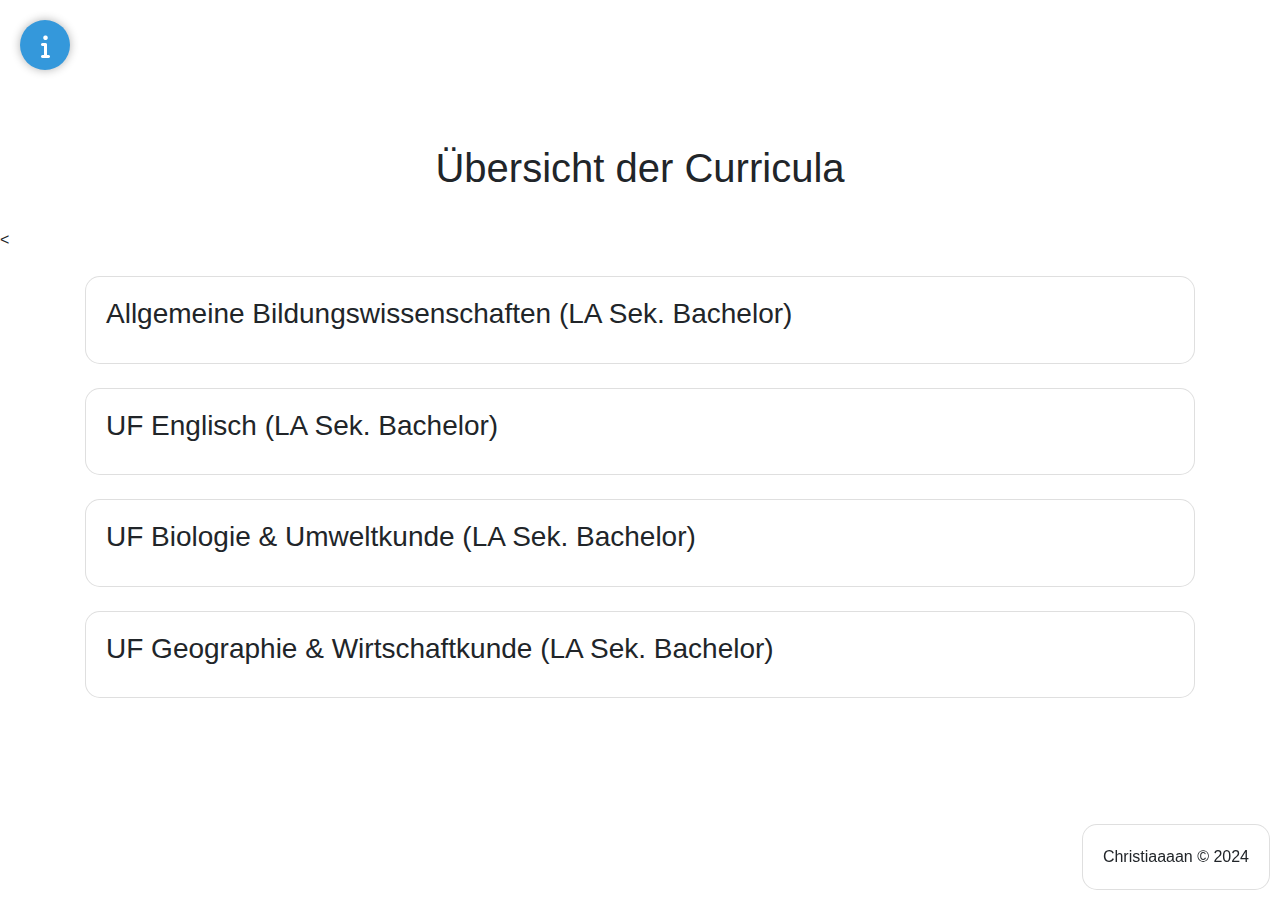
==== commit 752a0296: "Add files via upload" ====
--- a/curriculum.html
+++ b/curriculum.html
@@ -35,7 +35,7 @@
       height: 200px;
       object-fit: cover;
       border-radius: 50%;
-      margin: 0 auto; /* Zentriert das Bild horizontal */
+      margin: 0 auto;
       display: block;
     }
 	
@@ -70,12 +70,12 @@
   .weekdays div {
     flex-basis: calc(100% / 7);
     text-align: center;
-    border: 1px solid #ccc; /* Border for weekdays for clarity */
+    border: 1px solid #ccc;
   }
 
   .days {
-    display: grid; /* Change display to grid */
-    grid-template-columns: repeat(7, 1fr); /* Define 7 equal columns */
+    display: grid;
+    grid-template-columns: repeat(7, 1fr);
     gap: 5px;
   }
 
@@ -96,19 +96,19 @@
     }
 	
 	body {
-  background-image: url('background.png'); /* Replace 'your-image-path.jpg' with your image file */
-  background-size: cover; /* Ensures the image covers the entire background */
-  background-repeat: no-repeat; /* Prevents the image from repeating */
-    background-position: center center; /* Centers the background image */
-  background-color: rgba(255, 255, 255, 0.3); /* Adjust the last value (0.8) for transparency */
+  background-image: url('background.png');
+  background-size: cover;
+  background-repeat: no-repeat;
+    background-position: center center;
+  background-color: rgba(255, 255, 255, 0.3);
 }
 
 .card {
-  border-radius: 15px; /* Adjust the value to control the roundness */
+  border-radius: 15px; 
 }
 
 .today {
-  background-color: #D3D3D3; /* Hier Farbe Ihrer Wahl einsetzen */
+  background-color: #D3D3D3; 
   border-radius: 50%;
 }
 
@@ -131,7 +131,7 @@
     }
 
   .info-button:hover i {
-    color: #fff; /* Set the color on hover */
+    color: #fff; 
   }
     .info-button i {
       margin-top: 2px;
@@ -141,30 +141,29 @@
   border-collapse: separate;
   border-spacing: 0;
   width: 100%;
-  border-radius: 15px; /* Adjust the value to control the roundness */
+  border-radius: 15px; 
   overflow: hidden;
 }
 
 .custom-table-rounded th,
 .custom-table-rounded td {
-  border: 1px solid #dee2e6; /* Use the appropriate border color */
+  border: 1px solid #dee2e6; 
 }
 
 .custom-table-rounded thead th:first-child,
 .custom-table-rounded tbody td:first-child {
-  border-left: none; /* Remove left border for first column */
+  border-left: none; 
 }
 
 .custom-table-rounded thead th:last-child,
 .custom-table-rounded tbody td:last-child {
-  border-right: none; /* Remove right border for last column */
+  border-right: none; 
 }
 
 .highlight-row {
   background-color: #FFD4A1;
 }
 
-        /* Optional: Adjust styles as needed */
         #creditsCard {
             position: fixed;
             bottom: 10px;
@@ -174,10 +173,12 @@
 
   </style>
  
+<
+
+
  <div id="creditsCard" class="card">
     <div class="card-body">
         <p class="card-text">Christiaaaan © 2024</p>
-        <!-- Add more credits as needed -->
     </div>
 </div>
 
@@ -201,13 +202,12 @@
     }
 
   .info-button:hover i {
-    color: #fff; /* Set the color on hover */
+    color: #fff;
   }
     .info-button i {
       margin-top: 2px;
     }
 	
-	        /* Style for the speech bubble */
         #speechBubble {
             display: none;
             position: fixed;
@@ -218,23 +218,20 @@
             padding: 15px;
             border-radius: 10px;
             max-width: 250px;
-            z-index: 999; /* Ensure the speech bubble is above other elements */
+            z-index: 999; 
         }
 		
 		
-        /* Show speech bubble when hovering over the info button */
         .info-button:hover + #speechBubble,
         #speechBubble:hover {
             display: block;
         }
     </style>
 	
-<!-- Info Button with Font Awesome icon -->
 <a href="#" class="info-button" id="infoButton">
   <i class="fas fa-info"></i>
 </a>
 
-<!-- Speech Bubble -->
 <div id="speechBubble">
     <p>Die Informationen zu den Curricula wurden den Teilcurricula <em>(verlinkt beim jeweiligen Fach)</em> des entsprechenden UF der <b>Universität Wien</b> entnommen!</p>
 </div>
@@ -250,7 +247,6 @@
       <div class="collapse" id="collapseBodyABGPM">
         <p>
           <div class="card-body">
-            <!-- Dropdown menu for filtering -->
             <div class="form-group">
                 <label for="filterSelect">Filter by Semester:</label>
                 <select class="form-control" id="filterSelect">
@@ -264,7 +260,6 @@
                     <option value="7">7. Semester</option>
                 </select>
             </div>
-            <!-- Table with rounded edges -->
             <table class="table table-bordered custom-table-rounded">
               <thead>
                 <tr>
@@ -276,7 +271,6 @@
                 </tr>
               </thead>
               <tbody>
-              <!-- Table Row 1 -->
               <tr data-semesterABGPM="1">
                 <td>ABGPM1 (StEOP)</td>
                 <td>VO Professionalität und Schule</td>
@@ -415,40 +409,31 @@
 			<br>
 			 <a type="button" class="btn btn-info" href="https://senat.univie.ac.at/fileadmin/user_upload/s_senat/konsolidiert_Lehramt/Allgemeines_Curriculum_BA_Lehramt.pdf" target="_blank">Teilcurriucula als PDF</a>
           </div>
-          <!-- Additional exam card items here -->
         </p>
       </div>
     </div>
 </div>
 
 
-<!-- JavaScript to filter table rows based on the selected value -->
 <script>
     $(document).ready(function () {
-        // Function to toggle visibility of rows based on the selected semester
         function toggleRows(selectedValue) {
             if (selectedValue === 'all') {
-                // Show all rows if "All" is selected, including empty rows
                 $('[data-semesterABGPM]').show();
-                $('.empty-row').show(); // Show empty rows when "all" is selected
+                $('.empty-row').show();
             } else {
-                // Hide all rows and show only the selected ones, including empty rows for that semester
                 $('[data-semesterABGPM]').hide();
                 $('[data-semesterABGPM="' + selectedValue + '"]').show();
 
-                // Hide all empty rows
                 $('.empty-row').hide();
             }
         }
 
-        // Event listener for the dropdown change
         $('#filterSelect').change(function () {
             var selectedValue = $(this).val();
-            // Toggle visibility of rows based on the selected semester
             toggleRows(selectedValue);
         });
 
-        // On page load, toggle rows based on the initial selected value
         toggleRows($('#filterSelect').val());
     });
 </script>
@@ -461,7 +446,6 @@
       <div class="collapse" id="collapseBodyENG">
         <p>
           <div class="card-body">
-            <!-- Dropdown menu for filtering -->
             <div class="form-group">
                 <label for="filterSelectENG">Filter by Semester:</label>
                 <select class="form-control" id="filterSelectENG">
@@ -477,7 +461,6 @@
 
                 </select>
             </div>
-            <!-- Table with rounded edges -->
             <table class="table table-bordered custom-table-rounded">
               <thead>
                 <tr>
@@ -753,7 +736,6 @@
 			<br>
 			 <a type="button" class="btn btn-info" href="https://senat.univie.ac.at/fileadmin/user_upload/s_senat/konsolidiert_Lehramt/Teilcurriculum_Englisch_BA_Lehramt.pdf" target="_blank">Teilcurriucula als PDF</a>
           </div>
-          <!-- Additional exam card items here -->
         </p>
       </div>
     </div>
@@ -761,30 +743,23 @@
 
 <script>
     $(document).ready(function () {
-        // Function to toggle visibility of rows based on the selected semester
         function toggleRows(selectedValue) {
             if (selectedValue === 'all') {
-                // Show all rows if "All" is selected, including empty rows
                 $('[data-semesterENG]').show();
-                $('.empty-row').show(); // Show empty rows when "all" is selected
+                $('.empty-row').show();
             } else {
-                // Hide all rows and show only the selected ones, including empty rows for that semester
                 $('[data-semesterENG]').hide();
                 $('[data-semesterENG="' + selectedValue + '"]').show();
 
-                // Hide all empty rows
                 $('.empty-row').hide();
             }
         }
 
-        // Event listener for the dropdown change
         $('#filterSelectENG').change(function () {
             var selectedValue = $(this).val();
-            // Toggle visibility of rows based on the selected semester
             toggleRows(selectedValue);
         });
 
-        // On page load, toggle rows based on the initial selected value
         toggleRows($('#filterSelectENG').val());
     });
 </script>
@@ -797,7 +772,6 @@
       <div class="collapse" id="collapseBodyBIO">
         <p>
           <div class="card-body">
-            <!-- Dropdown menu for filtering -->
             <div class="form-group">
                 <label for="filterSelectBIO">Filter by Semester:</label>
                 <select class="form-control" id="filterSelectBIO">
@@ -813,7 +787,6 @@
 
                 </select>
             </div>
-            <!-- Table with rounded edges -->
             <table class="table table-bordered custom-table-rounded">
               <thead>
                 <tr>
@@ -1103,7 +1076,6 @@
 			<br>
 			 <a type="button" class="btn btn-info" href="https://senat.univie.ac.at/fileadmin/user_upload/s_senat/konsolidiert_Lehramt/Teilcurriculum_Biologie_und_Umweltkunde_BA_Lehramt.pdf" target="_blank">Teilcurriucula als PDF</a>
           </div>
-          <!-- Additional exam card items here -->
         </p>
       </div>
     </div>
@@ -1111,30 +1083,23 @@
 
 <script>
     $(document).ready(function () {
-        // Function to toggle visibility of rows based on the selected semester
         function toggleRows(selectedValue) {
             if (selectedValue === 'all') {
-                // Show all rows if "All" is selected, including empty rows
                 $('[data-semesterBIO]').show();
-                $('.empty-row').show(); // Show empty rows when "all" is selected
+                $('.empty-row').show(); 
             } else {
-                // Hide all rows and show only the selected ones, including empty rows for that semester
                 $('[data-semesterBIO]').hide();
                 $('[data-semesterBIO="' + selectedValue + '"]').show();
 
-                // Hide all empty rows
                 $('.empty-row').hide();
             }
         }
 
-        // Event listener for the dropdown change
         $('#filterSelectBIO').change(function () {
             var selectedValue = $(this).val();
-            // Toggle visibility of rows based on the selected semester
             toggleRows(selectedValue);
         });
 
-        // On page load, toggle rows based on the initial selected value
         toggleRows($('#filterSelectBIO').val());
     });
 </script>
@@ -1147,7 +1112,6 @@
       <div class="collapse" id="collapseBodyGEO">
         <p>
           <div class="card-body">
-            <!-- Dropdown menu for filtering -->
             <div class="form-group">
                 <label for="filterSelectGEO">Filter by Semester:</label>
                 <select class="form-control" id="filterSelectGEO">
@@ -1163,7 +1127,6 @@
 
                 </select>
             </div>
-            <!-- Table with rounded edges -->
             <table class="table table-bordered custom-table-rounded">
               <thead>
                 <tr>
@@ -1600,7 +1563,6 @@
 			<br>
 			 <a type="button" class="btn btn-info" href="https://senat.univie.ac.at/fileadmin/user_upload/s_senat/konsolidiert_Lehramt/Teilcurriculum_Geographie_und_Wirtschaftskunde_BA_Lehramt.pdf" target="_blank">Teilcurriucula als PDF</a>
           </div>
-          <!-- Additional exam card items here -->
         </p>
       </div>
     </div>
@@ -1608,37 +1570,29 @@
 
 <script>
     $(document).ready(function () {
-        // Function to toggle visibility of rows based on the selected semester
         function toggleRows(selectedValue) {
             if (selectedValue === 'all') {
-                // Show all rows if "All" is selected, including empty rows
                 $('[data-semesterGEO]').show();
-                $('.empty-row').show(); // Show empty rows when "all" is selected
+                $('.empty-row').show(); 
             } else {
-                // Hide all rows and show only the selected ones, including empty rows for that semester
                 $('[data-semesterGEO]').hide();
                 $('[data-semesterGEO="' + selectedValue + '"]').show();
 
-                // Hide all empty rows
                 $('.empty-row').hide();
             }
         }
 
-        // Event listener for the dropdown change
         $('#filterSelectGEO').change(function () {
             var selectedValue = $(this).val();
-            // Toggle visibility of rows based on the selected semester
             toggleRows(selectedValue);
         });
 
-        // On page load, toggle rows based on the initial selected value
         toggleRows($('#filterSelectGEO').val());
     });
 </script>
 
 
     <style>
-        /* Style for the popup container */
         #warningPopup {
             display: none;
             position: fixed;
@@ -1653,7 +1607,6 @@
             text-align: center;
         }
 
-        /* Style for the warning content */
         #warningContent {
             background: #fff;
             padding: 20px;
@@ -1672,131 +1625,13 @@
 </div>
 
 <script>
-    // JavaScript to show the warning popup on small screens
     $(document).ready(function () {
-        // Check if the screen width is less than a certain value (adjust as needed)
         if ($(window).width() <= 768) {
-            // Show the warning popup
             $('#warningPopup').show();
         }
     });
 </script>
 
-<script>
-  // Your JavaScript for rendering the calendar here
-  const calendarDays = document.getElementById('calendar-days');
-  const monthYear = document.getElementById('month-year');
-  const weekdays = ['Mo', 'Di', 'Mi', 'Do', 'Fr', 'Sa', 'So'];
-
-  const prevButton = document.querySelector('.prev');
-  const nextButton = document.querySelector('.next');
-
-  let currentMonth = new Date().getMonth();
-  let currentYear = new Date().getFullYear();
-
-  renderCalendar(currentMonth, currentYear);
-
-  prevButton.addEventListener('click', () => {
-    currentMonth--;
-    if (currentMonth < 0) {
-      currentMonth = 11;
-      currentYear--;
-    }
-    renderCalendar(currentMonth, currentYear);
-  });
-
-  nextButton.addEventListener('click', () => {
-    currentMonth++;
-    if (currentMonth > 11) {
-      currentMonth = 0;
-      currentYear++;
-    }
-    renderCalendar(currentMonth, currentYear);
-  });
-
-  function renderCalendar(month, year) {
-    const daysElement = document.getElementById('calendar-days');
-    daysElement.innerHTML = '';
-
-    const firstDayOfMonth = new Date(year, month, 1);
-    const daysInMonth = new Date(year, month + 1, 0).getDate();
-    const startingDay = firstDayOfMonth.getDay() === 0 ? 6 : firstDayOfMonth.getDay() - 1; // Adjusting for Monday as the first day
-
-    monthYear.textContent = `${new Intl.DateTimeFormat('default', { month: 'long' }).format(firstDayOfMonth)} ${year}`;
-
-    let day = 1;
-    for (let i = 0; i < 6; i++) {
-      for (let j = 0; j < 7; j++) {
-        const dayDiv = document.createElement('div');
-        if (i === 0 && j < startingDay) {
-          dayDiv.textContent = '';
-        } else if (day <= daysInMonth) {
-          dayDiv.textContent = day;
-		  
-		  
-		      if (day === new Date().getDate() && month === new Date().getMonth() && year === new Date().getFullYear()) {
-        dayDiv.classList.add('today');
-      }
-
-          // Event on December 16th
-if (year === 2023 && month === 11 && day === 16) {
-  const eventSpan = document.createElement('span');
-  eventSpan.classList.add('event');
-  eventSpan.style.color = 'red';
-  eventSpan.style.fontWeight = 'bold';
-  eventSpan.textContent = '09:45 - Prüfung Professionalität & Schule';
-  
-  dayDiv.appendChild(eventSpan);
-}
-
-if (year === 2023 && month === 11 && day === 18) {
-  const eventSpan = document.createElement('span');
-  eventSpan.classList.add('event');
-  eventSpan.style.color = 'red';
-  eventSpan.style.fontWeight = 'bold';
-  eventSpan.textContent = '12:30 - Modulprüfung StEOP Linguistics & Literature and Culture';
-  
-  dayDiv.appendChild(eventSpan);
-}
-
-        // Add events on Wednesdays (10, 17, 24) in January
-if (year === 2024 && month === 0 && day === 31) {
-  const eventSpan = document.createElement('span');
-  eventSpan.classList.add('event');
-  eventSpan.style.color = 'red';
-  eventSpan.style.fontWeight = 'bold'; // Corrected property name
-  eventSpan.textContent = '11:30 - Prüfung Grammar in Use (GiU)';
-  
-  dayDiv.appendChild(eventSpan);
-}
-
-if (year === 2024 && month === 0 && day === 10) {
-  const eventSpan = document.createElement('span');
-  eventSpan.classList.add('event');
-  eventSpan.style.color = 'red';
-  eventSpan.style.fontWeight = 'bold'; // Corrected property name
-  eventSpan.textContent = '14:55 - Prüfung StEOP UF Biologie';
-  
-  dayDiv.appendChild(eventSpan);
-}
-
-if (year === 2024 && month === 1 && day === 21) {
-  const eventSpan = document.createElement('span');
-  eventSpan.classList.add('event');
-  eventSpan.style.color = 'red';
-  eventSpan.style.fontWeight = 'bold'; // Corrected property name
-  eventSpan.textContent = 'VELT Sprachtest';
-  
-  dayDiv.appendChild(eventSpan);
-}
-
-          day++;
-        }
-        daysElement.appendChild(dayDiv);
-      }
-    }
-  }
-</script>
 
 <br>
 <br>
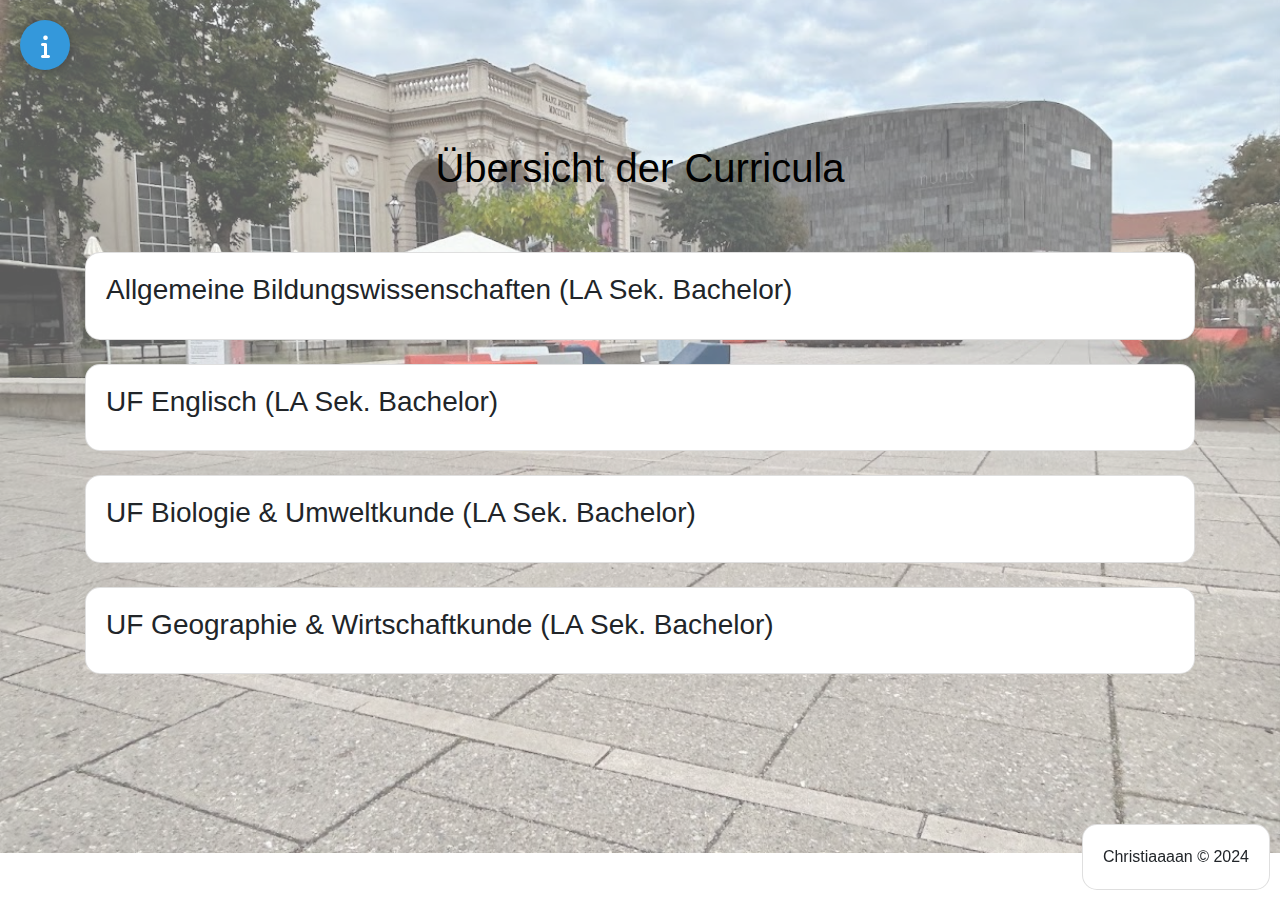
==== commit e207bf40: "Add files via upload" ====
--- a/curriculum.html
+++ b/curriculum.html
@@ -26,7 +26,7 @@
 <br>
 
 <br>
-  <center><h1 class="card-title" style="color: dark">Übersicht der Curricula</h1></center>
+  <center><h1 class="card-title" style="color: black">Übersicht der Curricula</h1></center>
   <br>
 
   <style>
@@ -96,7 +96,7 @@
     }
 	
 	body {
-  background-image: url('background.png');
+  background-image: url('background2.jpg');
   background-size: cover;
   background-repeat: no-repeat;
     background-position: center center;
@@ -173,8 +173,6 @@
 
   </style>
  
-<
-
 
  <div id="creditsCard" class="card">
     <div class="card-body">
@@ -268,6 +266,7 @@
                   <th scope="col">Voraussetzung</th>
                   <th scope="col">Semester</th>
                   <th scope="col">ECTS</th>
+				  <th scope="col">Link</th>
                 </tr>
               </thead>
               <tbody>
@@ -277,12 +276,14 @@
                 <td>/</td>
                 <td>1</td>
 				<td>5</td>
-              </tr>
-              <tr class="empty-row">
-                <td></td>
-                <td></td>
-                <td></td>
-                <td></td>
+				<td><a href="https://ufind.univie.ac.at/de/search.html?filter=all&query=Professionalität und Schule" target="_blank"><i class="fas fa-link"></i></a></td>
+              </tr>
+              <tr class="empty-row">
+                <td></td>
+                <td></td>
+                <td></td>
+                <td></td>
+				<td></td>
 				<td></td>
               </tr>	
               <tr data-semesterABGPM="2">
@@ -291,6 +292,7 @@
                 <td>StEOP</td>
                 <td>2</td>
 				<td>2</td>
+				<td><a href="https://ufind.univie.ac.at/de/search.html?filter=all&query=Historische und systematische Grundlagen von Bildungstheorie und Bildungsforschung" target="_blank"><i class="fas fa-link"></i></a></td>
               </tr>		
               <tr data-semesterABGPM="2">
                 <td>ABGPM2</td>
@@ -298,12 +300,14 @@
                 <td>StEOP</td>
                 <td>2</td>
 				<td>3</td>
-              </tr>
-              <tr class="empty-row">
-                <td></td>
-                <td></td>
-                <td></td>
-                <td></td>
+				<td><a href="https://ufind.univie.ac.at/de/search.html?filter=all&query=Individuums- und entwicklungspsychologische Grundlagen von Bildung und Lernen" target="_blank"><i class="fas fa-link"></i></a></td>
+              </tr>
+              <tr class="empty-row">
+                <td></td>
+                <td></td>
+                <td></td>
+                <td></td>
+				<td></td>
 				<td></td>
               </tr>				  
               <tr data-semesterABGPM="3">
@@ -312,6 +316,7 @@
                 <td>StEOP, empfohlen: ABGPM2</td>
                 <td>3</td>
 				<td>2</td>
+				<td><a href="https://ufind.univie.ac.at/de/search.html?filter=all&query=Didaktik und Unterrichtsforschung" target="_blank"><i class="fas fa-link"></i></a></td>
               </tr>	
               <tr data-semesterABGPM="3">
                 <td>ABGPM3</td>
@@ -319,12 +324,14 @@
                 <td>StEOP, empfohlen: ABGPM2</td>
                 <td>3</td>
 				<td>3</td>
-              </tr>	
-              <tr class="empty-row">
-                <td></td>
-                <td></td>
-                <td></td>
-                <td></td>
+				<td></td>
+              </tr>	
+              <tr class="empty-row">
+                <td></td>
+                <td></td>
+                <td></td>
+                <td></td>
+				<td></td>
 				<td></td>
               </tr>	
               <tr data-semesterABGPM="4">
@@ -333,12 +340,14 @@
                 <td>StEOP, ABGPM3, empfohlen: ABGPM2</td>
                 <td>4</td>
 				<td>5</td>
-              </tr>	
-              <tr class="empty-row">
-                <td></td>
-                <td></td>
-                <td></td>
-                <td></td>
+				<td></td>
+              </tr>	
+              <tr class="empty-row">
+                <td></td>
+                <td></td>
+                <td></td>
+                <td></td>
+				<td></td>
 				<td></td>
               </tr>	
               <tr data-semesterABGPM="5">
@@ -347,12 +356,14 @@
                 <td>StEOP, empfohlen: ABGPM2</td>
                 <td>5</td>
 				<td>5</td>
-              </tr>	
-              <tr class="empty-row">
-                <td></td>
-                <td></td>
-                <td></td>
-                <td></td>
+				<td><a href="https://ufind.univie.ac.at/de/search.html?filter=all&query=Inklusive Schule und Vielfalt" target="_blank"><i class="fas fa-link"></i></a></td>
+              </tr>	
+              <tr class="empty-row">
+                <td></td>
+                <td></td>
+                <td></td>
+                <td></td>
+				<td></td>
 				<td></td>
               </tr>	
               <tr data-semesterABGPM="5">
@@ -361,6 +372,7 @@
                 <td>StEOP, ABGPM2, ABGPM3, empfohlen: ABGPM4</td>
                 <td>5</td>
 				<td>2</td>
+				<td><a href="https://ufind.univie.ac.at/de/search.html?filter=all&query=Schulforschung und Unterrichtspraxis" target="_blank"><i class="fas fa-link"></i></a></td>
               </tr>	
               <tr data-semesterABGPM="6">
                 <td>ABGPM6</td>
@@ -368,6 +380,7 @@
                 <td>StEOP, ABGPM2, ABGPM3, empfohlen: ABGPM4</td>
                 <td>6</td>
 				<td>2</td>
+				<td><a href="https://ufind.univie.ac.at/de/search.html?filter=all&query=Schul- und Unterrichtsforschung" target="_blank"><i class="fas fa-link"></i></a></td>
               </tr>	
               <tr data-semesterABGPM="6">
                 <td>ABGPM6</td>
@@ -375,12 +388,14 @@
                 <td>StEOP, ABGPM2, ABGPM3, empfohlen: ABGPM4</td>
                 <td>6</td>
 				<td>2</td>
-              </tr>	
-              <tr class="empty-row">
-                <td></td>
-                <td></td>
-                <td></td>
-                <td></td>
+				<td></td>
+              </tr>	
+              <tr class="empty-row">
+                <td></td>
+                <td></td>
+                <td></td>
+                <td></td>
+				<td></td>
 				<td></td>
               </tr>	
               <tr data-semesterABGPM="7">
@@ -389,13 +404,15 @@
                 <td>StEOP, ABGPM4, empfohlen: ABGPM2, ABGPM3, ABGPM5</td>
                 <td>7</td>
 				<td>5</td>
-              </tr>	
-              <tr class="empty-row">
-                <td></td>
-                <td></td>
-                <td></td>
-                <td></td>
-				<td></td>
+				<td></td>
+              </tr>	
+              <tr class="empty-row">
+                <td></td>
+                <td></td>
+                <td></td>
+                <td></td>
+				<td></td>
+				<td></td>			
               </tr>	
               <tr class="empty-row">
                 <td><b>Gesamt</b></td>
@@ -403,6 +420,7 @@
                 <td></td>
                 <td></td>
 				<td><b>40</b></td>
+				<td></td>
               </tr>
               </tbody>
             </table>
@@ -469,6 +487,7 @@
                   <th scope="col">Voraussetzung</th>
                   <th scope="col">Semester</th>
                   <th scope="col">ECTS</th>
+				  <th scope="col">Link</th>
                 </tr>
               </thead>
               <tbody>
@@ -478,6 +497,7 @@
                 <td>/</td>
                 <td>1</td>
 				<td>3</td>
+				<td><a href="https://ufind.univie.ac.at/de/search.html?filter=all&query=Introduction to English Linguistics" target="_blank"><i class="fas fa-link"></i></a></td>
               </tr>
               <tr data-semesterENG="1">
                 <td>UF EN 01 (StEOP)</td>
@@ -485,12 +505,14 @@
                 <td>/</td>
                 <td>1</td>
 				<td>3</td>
-              </tr>
-              <tr class="empty-row">
-                <td></td>
-                <td></td>
-                <td></td>
-                <td></td>
+				<td><a href="https://ufind.univie.ac.at/de/search.html?filter=all&query=Introduction to the Study of Literature and Culture" target="_blank"><i class="fas fa-link"></i></a></td>
+              </tr>
+              <tr class="empty-row">
+                <td></td>
+                <td></td>
+                <td></td>
+                <td></td>
+				<td></td>
 				<td></td>
               </tr>	
               <tr data-semesterENG="1">
@@ -499,6 +521,7 @@
                 <td>StEOP</td>
                 <td>1</td>
 				<td>3</td>
+				<td><a href="https://ufind.univie.ac.at/de/search.html?filter=all&query=Grammar in Use" target="_blank"><i class="fas fa-link"></i></a></td>
               </tr>		
               <tr data-semesterENG="2">
                 <td>UF EN 02</td>
@@ -506,12 +529,14 @@
                 <td>StEOP</td>
                 <td>2</td>
 				<td>2</td>
-              </tr>	
-              <tr class="empty-row">
-                <td></td>
-                <td></td>
-                <td></td>
-                <td></td>
+				<td><a href="https://ufind.univie.ac.at/de/search.html?filter=all&query=Introduction to Information and Research Literacy" target="_blank"><i class="fas fa-link"></i></a></td>
+              </tr>	
+              <tr class="empty-row">
+                <td></td>
+                <td></td>
+                <td></td>
+                <td></td>
+				<td></td>
 				<td></td>
               </tr>				  
               <tr data-semesterENG="2">
@@ -520,19 +545,22 @@
                 <td>StEOP, VELT</td>
                 <td>2</td>
 				<td>5</td>
+				<td><a href="https://ufind.univie.ac.at/de/search.html?filter=all&query=Integrated Language and Study Skills 1" target="_blank"><i class="fas fa-link"></i></a></td>
               </tr>	
               <tr data-semesterENG="3">
                 <td>UF EN 03</td>
-                <td>UE Integrated Language and Study Skills 1</td>
+                <td>UE Integrated Language and Study Skills 2</td>
                 <td>StEOP, VELT</td>
                 <td>3</td>
 				<td>5</td>
+				<td><a href="https://ufind.univie.ac.at/de/search.html?filter=all&query=Integrated Language and Study Skills 2" target="_blank"><i class="fas fa-link"></i></a></td>
               </tr>		
               <tr class="empty-row">
                 <td></td>
                 <td></td>
                 <td></td>
                 <td></td>
+				<td></td>
 				<td></td>
               </tr>	
               <tr data-semesterENG="2">
@@ -541,6 +569,7 @@
                 <td>StEOP, empfohlen: UF EN 02</td>
                 <td>2</td>
 				<td>3</td>
+				<td><a href="https://ufind.univie.ac.at/de/search.html?filter=all&query=Cultural Theories and Popular Culture" target="_blank"><i class="fas fa-link"></i></a></td>
               </tr>	
               <tr data-semesterENG="3">
                 <td>UF EN 04</td>
@@ -548,6 +577,7 @@
                 <td>StEOP, empfohlen: UF EN 02</td>
                 <td>3</td>
 				<td>3</td>
+				<td><a href="https://ufind.univie.ac.at/de/search.html?filter=all&query=History of Literatures in English" target="_blank"><i class="fas fa-link"></i></a></td>
               </tr>
               <tr data-semesterENG="3">
                 <td>UF EN 04</td>
@@ -555,12 +585,14 @@
                 <td>StEOP, empfohlen: UF EN 02</td>
                 <td>3</td>
 				<td>3</td>
-              </tr>
-              <tr class="empty-row">
-                <td></td>
-                <td></td>
-                <td></td>
-                <td></td>
+				<td><a href="https://ufind.univie.ac.at/de/search.html?filter=all&query=Language in a Social Context" target="_blank"><i class="fas fa-link"></i></a></td>
+              </tr>
+              <tr class="empty-row">
+                <td></td>
+                <td></td>
+                <td></td>
+                <td></td>
+				<td></td>
 				<td></td>
               </tr>	
               <tr data-semesterENG="4">
@@ -569,6 +601,7 @@
                 <td>StEOP, UF EN02, UF EN 03</td>
                 <td>4</td>
 				<td>4</td>
+				<td><a href="https://ufind.univie.ac.at/de/search.html?filter=all&query=English Language Teaching (ELT) Foundations 1" target="_blank"><i class="fas fa-link"></i></a></td>
               </tr>	
               <tr data-semesterENG="5">
                 <td>UF EN 05</td>
@@ -576,12 +609,14 @@
                 <td>StEOP, UF EN02, UF EN 03</td>
                 <td>5</td>
 				<td>4</td>
-              </tr>	
-              <tr class="empty-row">
-                <td></td>
-                <td></td>
-                <td></td>
-                <td></td>
+				<td><a href="https://ufind.univie.ac.at/de/search.html?filter=all&query=ELT 2" target="_blank"><i class="fas fa-link"></i></a></td>
+              </tr>	
+              <tr class="empty-row">
+                <td></td>
+                <td></td>
+                <td></td>
+                <td></td>
+				<td></td>
 				<td></td>
               </tr>	
               <tr data-semesterENG="4">
@@ -590,6 +625,7 @@
                 <td>StEOP, UF EN02, UF EN 03</td>
                 <td>4</td>
 				<td>5</td>
+				<td><a href="https://ufind.univie.ac.at/de/search.html?filter=all&query=Practical Phonetics & Oral Communication Skills 1" target="_blank"><i class="fas fa-link"></i></a></td>
               </tr>	
               <tr data-semesterENG="4">
                 <td>UF EN 06</td>
@@ -597,6 +633,7 @@
                 <td>StEOP, UF EN02, UF EN 03</td>
                 <td>4</td>
 				<td>5</td>
+				<td><a href="https://ufind.univie.ac.at/de/search.html?filter=all&query=Language in Use 1" target="_blank"><i class="fas fa-link"></i></a></td>
               </tr>
               <tr data-semesterENG="5">
                 <td>UF EN 06</td>
@@ -604,12 +641,14 @@
                 <td>StEOP, UF EN02, UF EN 03</td>
                 <td>5</td>
 				<td>5</td>
-              </tr>	
-              <tr class="empty-row">
-                <td></td>
-                <td></td>
-                <td></td>
-                <td></td>
+				<td><a href="https://ufind.univie.ac.at/de/search.html?filter=all&query=English in a Professional Context" target="_blank"><i class="fas fa-link"></i></a></td>
+              </tr>	
+              <tr class="empty-row">
+                <td></td>
+                <td></td>
+                <td></td>
+                <td></td>
+				<td></td>
 				<td></td>
               </tr>	
               <tr data-semesterENG="7">
@@ -618,6 +657,7 @@
                 <td>StEOP, UF EN05, UF EN 11</td>
                 <td>7</td>
 				<td>3</td>
+				<td><a href="https://ufind.univie.ac.at/de/search.html?filter=all&query=Language Assessment and Feedback" target="_blank"><i class="fas fa-link"></i></a></td>
               </tr>	
               <tr data-semesterENG="7">
                 <td>UF EN 07</td>
@@ -625,12 +665,14 @@
                 <td>StEOP, UF EN05, UF EN 11</td>
                 <td>7</td>
 				<td>4</td>
-              </tr>
-              <tr class="empty-row">
-                <td></td>
-                <td></td>
-                <td></td>
-                <td></td>
+				<td><a href="https://ufind.univie.ac.at/de/search.html?filter=all&query=Principles of English Language Teaching" target="_blank"><i class="fas fa-link"></i></a></td>
+              </tr>
+              <tr class="empty-row">
+                <td></td>
+                <td></td>
+                <td></td>
+                <td></td>
+				<td></td>
 				<td></td>
               </tr>	
               <tr data-semesterENG="7">
@@ -639,6 +681,7 @@
                 <td>StEOP, UF EN02, UF EN 03, UF EN 04</td>
                 <td>7</td>
 				<td>6</td>
+				<td><a href="https://ufind.univie.ac.at/de/search.html?filter=all&query=Critical Media Analysis" target="_blank"><i class="fas fa-link"></i></a></td>
               </tr>
               <tr data-semesterENG="8">
                 <td>UF EN 08</td>
@@ -646,12 +689,14 @@
                 <td>StEOP, UF EN02, UF EN 03, UF EN 04</td>
                 <td>8</td>
 				<td>5</td>
-              </tr>
-              <tr class="empty-row">
-                <td></td>
-                <td></td>
-                <td></td>
-                <td></td>
+				<td><a href="https://ufind.univie.ac.at/de/search.html?filter=all&query=Literature and Language Education" target="_blank"><i class="fas fa-link"></i></a></td>
+              </tr>
+              <tr class="empty-row">
+                <td></td>
+                <td></td>
+                <td></td>
+                <td></td>
+				<td></td>
 				<td></td>
               </tr>	
               <tr data-semesterENG="5">
@@ -660,12 +705,14 @@
                 <td>StEOP, UF EN02, UF EN 03, UF EN 04</td>
                 <td>5 / 6</td>
 				<td>5</td>
-              </tr>
-              <tr class="empty-row">
-                <td></td>
-                <td></td>
-                <td></td>
-                <td></td>
+				<td><a href="https://ufind.univie.ac.at/de/search.html?filter=all&query=Literary Studies" target="_blank"><i class="fas fa-link"></i></a></td>
+              </tr>
+              <tr class="empty-row">
+                <td></td>
+                <td></td>
+                <td></td>
+                <td></td>
+				<td></td>
 				<td></td>
               </tr>
               <tr data-semesterENG="8">
@@ -674,6 +721,7 @@
                 <td>StEOP, UF EN02, UF EN 03, UF EN 04</td>
                 <td>8</td>
 				<td>5</td>
+				<td><a href="https://ufind.univie.ac.at/de/search.html?filter=all&query=Linguistics and Language Education" target="_blank"><i class="fas fa-link"></i></a></td>
               </tr>
               <tr data-semesterENG="8">
                 <td>UF EN 09</td>
@@ -681,12 +729,14 @@
                 <td>StEOP, UF EN02, UF EN 03, UF EN 04</td>
                 <td>8</td>
 				<td>4</td>
-              </tr>
-              <tr class="empty-row">
-                <td></td>
-                <td></td>
-                <td></td>
-                <td></td>
+				<td></td>
+              </tr>
+              <tr class="empty-row">
+                <td></td>
+                <td></td>
+                <td></td>
+                <td></td>
+				<td></td>
 				<td></td>
               </tr>
               <tr data-semesterENG="7">
@@ -695,12 +745,14 @@
                 <td>StEOP, empfohlen bei Fachdidaktik: UF EN 05 & EN 11</td>
                 <td>7</td>
 				<td>0 - 10</td>
-              </tr>
-              <tr class="empty-row">
-                <td></td>
-                <td></td>
-                <td></td>
-                <td></td>
+				<td></td>
+              </tr>
+              <tr class="empty-row">
+                <td></td>
+                <td></td>
+                <td></td>
+                <td></td>
+				<td></td>
 				<td></td>
               </tr>
               <tr data-semesterENG="6">
@@ -709,6 +761,7 @@
                 <td>StEOP, UF EN 05, ABGPM3</td>
                 <td>6</td>
 				<td>3</td>
+				<td></td>
               </tr>
               <tr data-semesterENG="6">
                 <td>UF EN 11 (Schulpraxis)</td>
@@ -716,12 +769,14 @@
                 <td>StEOP, UF EN 05, ABGPM3</td>
                 <td>6</td>
 				<td>4</td>
-              </tr>
-              <tr class="empty-row">
-                <td></td>
-                <td></td>
-                <td></td>
-                <td></td>
+				<td><a href="https://ufind.univie.ac.at/de/search.html?filter=all&query=Practicum Coaching, Materials Evaluation and Development" target="_blank"><i class="fas fa-link"></i></a></td>
+              </tr>
+              <tr class="empty-row">
+                <td></td>
+                <td></td>
+                <td></td>
+                <td></td>
+				<td></td>
 				<td></td>
               </tr>
               <tr class="empty-row">
@@ -730,6 +785,7 @@
                 <td></td>
                 <td></td>
 				<td><b>97 - 107</b></td>
+				<td></td>
               </tr>
               </tbody>
             </table>
@@ -795,6 +851,7 @@
                   <th scope="col">Voraussetzung</th>
                   <th scope="col">Semester</th>
                   <th scope="col">ECTS</th>
+                  <th scope="col">Link</th>
                 </tr>
               </thead>
               <tbody>
@@ -804,12 +861,14 @@
                 <td>/</td>
                 <td>1</td>
 				<td>6</td>
-              </tr>
-              <tr class="empty-row">
-                <td></td>
-                <td></td>
-                <td></td>
-                <td></td>
+				<td><a href="https://ufind.univie.ac.at/de/search.html?filter=all&query=Einführung in die Biologie I" target="_blank"><i class="fas fa-link"></i></a></td>
+              </tr>
+              <tr class="empty-row">
+                <td></td>
+                <td></td>
+                <td></td>
+                <td></td>
+				<td></td>
 				<td></td>
               </tr>	
               <tr data-semesterBIO="1">
@@ -818,12 +877,14 @@
                 <td>StEOP</td>
                 <td>1</td>
 				<td>8</td>
+				<td><a href="https://ufind.univie.ac.at/de/search.html?filter=all&query=Einführung in die Biologie II" target="_blank"><i class="fas fa-link"></i></a></td>
               </tr>		
               <tr class="empty-row">
                 <td></td>
                 <td></td>
                 <td></td>
                 <td></td>
+				<td></td>
 				<td></td>
               </tr>				  
               <tr data-semesterBIO="2">
@@ -832,6 +893,7 @@
                 <td>StEOP</td>
                 <td>2</td>
 				<td>3</td>
+				<td><a href="https://ufind.univie.ac.at/de/search.html?filter=all&query=Evolution und Entwicklung" target="_blank"><i class="fas fa-link"></i></a></td>
               </tr>	
               <tr data-semesterBIO="2">
                 <td>UF BU 03</td>
@@ -839,6 +901,7 @@
                 <td>StEOP</td>
                 <td>2</td>
 				<td>3</td>
+				<td><a href="https://ufind.univie.ac.at/de/search.html?filter=all&query=Sexualbiologie" target="_blank"><i class="fas fa-link"></i></a></td>
               </tr>
               <tr data-semesterBIO="2">
                 <td>UF BU 03</td>
@@ -846,12 +909,14 @@
                 <td>StEOP</td>
                 <td>2</td>
 				<td>2</td>
-              </tr>	
-              <tr class="empty-row">
-                <td></td>
-                <td></td>
-                <td></td>
-                <td></td>
+				<td><a href="https://ufind.univie.ac.at/de/search.html?filter=all&query=Einführung in die Ethologie" target="_blank"><i class="fas fa-link"></i></a></td>
+              </tr>	
+              <tr class="empty-row">
+                <td></td>
+                <td></td>
+                <td></td>
+                <td></td>
+				<td></td>
 				<td></td>
               </tr>	
               <tr data-semesterBIO="2">
@@ -860,6 +925,7 @@
                 <td>StEOP</td>
                 <td>2</td>
 				<td>3</td>
+				<td><a href="https://ufind.univie.ac.at/de/search.html?filter=all&query=Erdwissenschaftliche Grundlagen für Biologie" target="_blank"><i class="fas fa-link"></i></a></td>
               </tr>	
               <tr data-semesterBIO="2">
                 <td>UF BU 04</td>
@@ -867,6 +933,7 @@
                 <td>StEOP</td>
                 <td>2</td>
 				<td>3</td>
+				<td><a href="https://ufind.univie.ac.at/de/search.html?filter=all&query=Grundlagen der Paläobiologie" target="_blank"><i class="fas fa-link"></i></a></td>
               </tr>
               <tr data-semesterBIO="2">
                 <td>UF BU 04</td>
@@ -874,12 +941,14 @@
                 <td>StEOP</td>
                 <td>2</td>
 				<td>2</td>
-              </tr>
-              <tr class="empty-row">
-                <td></td>
-                <td></td>
-                <td></td>
-                <td></td>
+				<td><a href="https://ufind.univie.ac.at/de/search.html?filter=all&query=Naturschutz und Nachhaltigkeit" target="_blank"><i class="fas fa-link"></i></a></td>
+              </tr>
+              <tr class="empty-row">
+                <td></td>
+                <td></td>
+                <td></td>
+                <td></td>
+				<td></td>
 				<td></td>
               </tr>	
               <tr data-semesterBIO="3">
@@ -888,6 +957,7 @@
                 <td>StEOP, UF BU 02</td>
                 <td>3</td>
 				<td>5</td>
+				<td><a href="https://ufind.univie.ac.at/de/search.html?filter=all&query=Morphologie und Vielfalt der Tiere" target="_blank"><i class="fas fa-link"></i></a></td>
               </tr>	
               <tr data-semesterBIO="4">
                 <td>UF BU 05</td>
@@ -895,12 +965,14 @@
                 <td>StEOP, UF BU 02</td>
                 <td>4</td>
 				<td>5</td>
-              </tr>	
-              <tr class="empty-row">
-                <td></td>
-                <td></td>
-                <td></td>
-                <td></td>
+				<td><a href="https://ufind.univie.ac.at/de/search.html?filter=all&query=Biologie und Kenntnis heimischer Tiere" target="_blank"><i class="fas fa-link"></i></a></td>
+              </tr>	
+              <tr class="empty-row">
+                <td></td>
+                <td></td>
+                <td></td>
+                <td></td>
+				<td></td>
 				<td></td>
               </tr>	
               <tr data-semesterBIO="4">
@@ -909,6 +981,7 @@
                 <td>StEOP, UF BU 02</td>
                 <td>4</td>
 				<td>3</td>
+				<td><a href="https://ufind.univie.ac.at/de/search.html?filter=all&query=Diversität und Organisation der Pflanzen, Algen und Pilze" target="_blank"><i class="fas fa-link"></i></a></td>
               </tr>	
               <tr data-semesterBIO="4">
                 <td>UF BU 06</td>
@@ -916,6 +989,7 @@
                 <td>StEOP, UF BU 02</td>
                 <td>4</td>
 				<td>4</td>
+				<td><a href="https://ufind.univie.ac.at/de/search.html?filter=all&query=Kenntnis heimischer Pflanzen" target="_blank"><i class="fas fa-link"></i></a></td>
               </tr>
               <tr data-semesterBIO="3">
                 <td>UF BU 06</td>
@@ -923,12 +997,14 @@
                 <td>StEOP, UF BU 02</td>
                 <td>3</td>
 				<td>3</td>
-              </tr>	
-              <tr class="empty-row">
-                <td></td>
-                <td></td>
-                <td></td>
-                <td></td>
+				<td><a href="https://ufind.univie.ac.at/de/search.html?filter=all&query=Anatomie und Physiologie der Pflanzen" target="_blank"><i class="fas fa-link"></i></a></td>
+              </tr>	
+              <tr class="empty-row">
+                <td></td>
+                <td></td>
+                <td></td>
+                <td></td>
+				<td></td>
 				<td></td>
               </tr>	
               <tr data-semesterBIO="5">
@@ -937,6 +1013,7 @@
                 <td>StEOP, UF BU 02</td>
                 <td>5</td>
 				<td>2</td>
+				<td><a href="https://ufind.univie.ac.at/de/search.html?filter=all&query=Grundlagen der Ökologie" target="_blank"><i class="fas fa-link"></i></a></td>
               </tr>	
               <tr data-semesterBIO="5">
                 <td>UF BU 07</td>
@@ -944,6 +1021,7 @@
                 <td>StEOP, UF BU 02</td>
                 <td>5</td>
 				<td>3</td>
+				<td><a href="https://ufind.univie.ac.at/de/search.html?filter=all&query=Großlebensräume der Erde" target="_blank"><i class="fas fa-link"></i></a></td>
               </tr>
               <tr data-semesterBIO="6">
                 <td>UF BU 07</td>
@@ -951,12 +1029,14 @@
                 <td>StEOP, UF BU 02</td>
                 <td>6</td>
 				<td>5</td>
-              </tr>
-              <tr class="empty-row">
-                <td></td>
-                <td></td>
-                <td></td>
-                <td></td>
+				<td><a href="https://ufind.univie.ac.at/de/search.html?filter=all&query=Interdisziplinäre ökologische Übungen" target="_blank"><i class="fas fa-link"></i></a></td>
+              </tr>
+              <tr class="empty-row">
+                <td></td>
+                <td></td>
+                <td></td>
+                <td></td>
+				<td></td>
 				<td></td>
               </tr>	
               <tr data-semesterBIO="5">
@@ -965,6 +1045,7 @@
                 <td>StEOP, empfohlen: UF BU 02</td>
                 <td>5</td>
 				<td>3</td>
+				<td><a href="https://ufind.univie.ac.at/de/search.html?filter=all&query=Evolutionsbiologie des Menschen" target="_blank"><i class="fas fa-link"></i></a></td>
               </tr>
               <tr data-semesterBIO="5">
                 <td>UF BU 08</td>
@@ -972,6 +1053,7 @@
                 <td>StEOP, empfohlen: UF BU 02</td>
                 <td>5</td>
 				<td>4</td>
+				<td><a href="https://ufind.univie.ac.at/de/search.html?filter=all&query=Anatomie und Gesundheitslehre des Menschen" target="_blank"><i class="fas fa-link"></i></a></td>
               </tr>
               <tr data-semesterBIO="6">
                 <td>UF BU 08</td>
@@ -979,12 +1061,14 @@
                 <td>StEOP, empfohlen: UF BU 02</td>
                 <td>6</td>
 				<td>4</td>
-              </tr>
-              <tr class="empty-row">
-                <td></td>
-                <td></td>
-                <td></td>
-                <td></td>
+				<td><a href="https://ufind.univie.ac.at/de/search.html?filter=all&query=Physiologie" target="_blank"><i class="fas fa-link"></i></a></td>
+              </tr>
+              <tr class="empty-row">
+                <td></td>
+                <td></td>
+                <td></td>
+                <td></td>
+				<td></td>
 				<td></td>
               </tr>	
               <tr data-semesterBIO="7">
@@ -993,6 +1077,7 @@
                 <td>StEOP, empfohlen: UF BU 02, 03, 04, 05, 06, 07</td>
                 <td>7</td>
 				<td>4</td>
+				<td><a href="https://ufind.univie.ac.at/de/search.html?filter=all&query=Freilanddidaktik" target="_blank"><i class="fas fa-link"></i></a></td>
               </tr>
               <tr data-semesterBIO="7">
                 <td>UF BU 09</td>
@@ -1000,6 +1085,7 @@
                 <td>StEOP, empfohlen: UF BU 02, 03, 04, 05, 06, 07</td>
                 <td>7</td>
 				<td>4</td>
+				<td><a href="https://ufind.univie.ac.at/de/search.html?filter=all&query=Interdisziplinäres Projektpraktikum" target="_blank"><i class="fas fa-link"></i></a></td>
               </tr>
               <tr data-semesterBIO="5">
                 <td>UF BU 09</td>
@@ -1007,12 +1093,14 @@
                 <td>StEOP, empfohlen: UF BU 02, 03, 04, 05, 06, 07</td>
                 <td>5</td>
 				<td>4</td>
-              </tr>
-              <tr class="empty-row">
-                <td></td>
-                <td></td>
-                <td></td>
-                <td></td>
+				<td><a href="https://ufind.univie.ac.at/de/search.html?filter=all&query=Spezifische Themen und fachspezifische Arbeitsweisen im Biologieunterricht" target="_blank"><i class="fas fa-link"></i></a></td>
+              </tr>
+              <tr class="empty-row">
+                <td></td>
+                <td></td>
+                <td></td>
+                <td></td>
+				<td></td>
 				<td></td>
               </tr>
               <tr data-semesterBIO="7">
@@ -1021,12 +1109,14 @@
                 <td>StEOP</td>
                 <td>7</td>
 				<td>0 - 10</td>
-              </tr>
-              <tr class="empty-row">
-                <td></td>
-                <td></td>
-                <td></td>
-                <td></td>
+				<td></td>
+              </tr>
+              <tr class="empty-row">
+                <td></td>
+                <td></td>
+                <td></td>
+                <td></td>
+				<td></td>
 				<td></td>
               </tr>
               <tr data-semesterBIO="6">
@@ -1035,6 +1125,7 @@
                 <td>StEOP, ABGPM3</td>
                 <td>6</td>
 				<td>3</td>
+				<td></td>
               </tr>
               <tr data-semesterBIO="6">
                 <td>UF BU 11</td>
@@ -1042,12 +1133,14 @@
                 <td>StEOP, ABGPM3</td>
                 <td>6</td>
 				<td>4</td>
-              </tr>
-              <tr class="empty-row">
-                <td></td>
-                <td></td>
-                <td></td>
-                <td></td>
+				<td><a href="https://ufind.univie.ac.at/de/search.html?filter=all&query=Unterrichtsplanung und Evaluation im Fach Biologie und Umweltkunde" target="_blank"><i class="fas fa-link"></i></a></td>
+              </tr>
+              <tr class="empty-row">
+                <td></td>
+                <td></td>
+                <td></td>
+                <td></td>
+				<td></td>
 				<td></td>
               </tr>
               <tr data-semesterBIO="8">
@@ -1056,12 +1149,14 @@
                 <td>StEOP, UF BU 02, 03, 04, 05, 06, 07, 08, empfohlen: UF BU 09</td>
                 <td>8</td>
 				<td>7</td>
-              </tr>
-              <tr class="empty-row">
-                <td></td>
-                <td></td>
-                <td></td>
-                <td></td>
+				<td><a href="https://ufind.univie.ac.at/de/search.html?filter=all&query=Bachelorseminar Biologie" target="_blank"><i class="fas fa-link"></i></a></td>
+			  </tr>
+              <tr class="empty-row">
+                <td></td>
+                <td></td>
+                <td></td>
+                <td></td>
+				<td></td>
 				<td></td>
               </tr>
               <tr class="empty-row">
@@ -1070,6 +1165,7 @@
                 <td></td>
                 <td></td>
 				<td><b>97 - 107</b></td>
+				<td></td>
               </tr>
               </tbody>
             </table>
@@ -1135,6 +1231,7 @@
                   <th scope="col">Voraussetzung</th>
                   <th scope="col">Semester</th>
                   <th scope="col">ECTS</th>
+                  <th scope="col">Link</th>
                 </tr>
               </thead>
               <tbody>
@@ -1144,6 +1241,7 @@
                 <td>/</td>
                 <td>1</td>
 				<td>3</td>
+				<td><a href="https://ufind.univie.ac.at/de/search.html?filter=all&query=Einführung in die Humangeographie I" target="_blank"><i class="fas fa-link"></i></a></td>
               </tr>
               <tr data-semesterGEO="1">
                 <td>UF GW 01 (StEOP)</td>
@@ -1151,12 +1249,14 @@
                 <td>/</td>
                 <td>1</td>
 				<td>2</td>
-              </tr>
-              <tr class="empty-row">
-                <td></td>
-                <td></td>
-                <td></td>
-                <td></td>
+				<td><a href="https://ufind.univie.ac.at/de/search.html?filter=all&query=Grundbegriffe der Ökonomie" target="_blank"><i class="fas fa-link"></i></a></td>
+              </tr>
+              <tr class="empty-row">
+                <td></td>
+                <td></td>
+                <td></td>
+                <td></td>
+				<td></td>
 				<td></td>
               </tr>	
               <tr data-semesterGEO="2">
@@ -1165,12 +1265,14 @@
                 <td>StEOP</td>
                 <td>2</td>
 				<td>3</td>
+				<td><a href="https://ufind.univie.ac.at/de/search.html?filter=all&query=Einführung in die Praxis des kompetenzorientierten GW-Unterrichts" target="_blank"><i class="fas fa-link"></i></a></td>
               </tr>		
               <tr class="empty-row">
                 <td></td>
                 <td></td>
                 <td></td>
                 <td></td>
+				<td></td>
 				<td></td>
               </tr>				  
               <tr data-semesterGEO="3">
@@ -1179,6 +1281,7 @@
                 <td>StEOP, UF GW 02</td>
                 <td>3</td>
 				<td>3</td>
+				<td><a href="https://ufind.univie.ac.at/de/search.html?filter=all&query=Didaktische Konzepte und Inhalte des Unterrichtsfachs GW" target="_blank"><i class="fas fa-link"></i></a></td>
               </tr>	
               <tr data-semesterGEO="4">
                 <td>UF GW 03</td>
@@ -1186,12 +1289,14 @@
                 <td>StEOP, UF GW 02</td>
                 <td>4</td>
 				<td>3</td>
-              </tr>
-              <tr class="empty-row">
-                <td></td>
-                <td></td>
-                <td></td>
-                <td></td>
+				<td><a href="https://ufind.univie.ac.at/de/search.html?filter=all&query=Sozialformen und Medien im GW-Unterricht" target="_blank"><i class="fas fa-link"></i></a></td>
+              </tr>
+              <tr class="empty-row">
+                <td></td>
+                <td></td>
+                <td></td>
+                <td></td>
+				<td></td>
 				<td></td>
               </tr>	
               <tr data-semesterGEO="7">
@@ -1200,6 +1305,7 @@
                 <td>StEOP, UF GW 02, UF GW 03</td>
                 <td>7</td>
 				<td>3</td>
+				<td><a href="https://ufind.univie.ac.at/de/search.html?filter=all&query=Fachdidaktisches Proseminar GW" target="_blank"><i class="fas fa-link"></i></a></td>
               </tr>
               <tr data-semesterGEO="8">
                 <td>UF GW 04</td>
@@ -1207,12 +1313,14 @@
                 <td>StEOP, UF GW 02, UF GW 03</td>
                 <td>8</td>
 				<td>2</td>
+				<td></td>
               </tr>				  
               <tr class="empty-row">
                 <td></td>
                 <td></td>
                 <td></td>
                 <td></td>
+				<td></td>
 				<td></td>
               </tr>	
               <tr data-semesterGEO="3">
@@ -1221,6 +1329,7 @@
                 <td>StEOP</td>
                 <td>3</td>
 				<td>3</td>
+				<td><a href="https://ufind.univie.ac.at/de/search.html?filter=all&query=Einführung in die Volkswirtschaftstheorie" target="_blank"><i class="fas fa-link"></i></a></td>
               </tr>
               <tr data-semesterGEO="2">
                 <td>UF GW 05</td>
@@ -1228,12 +1337,14 @@
                 <td>StEOP</td>
                 <td>2</td>
 				<td>3</td>
+				<td><a href="https://ufind.univie.ac.at/de/search.html?filter=all&query=Einführung in Allgemeine Betriebswirtschaftslehre" target="_blank"><i class="fas fa-link"></i></a></td>
               </tr>				  
               <tr class="empty-row">
                 <td></td>
                 <td></td>
                 <td></td>
                 <td></td>
+				<td></td>
 				<td></td>
               </tr>	
               <tr data-semesterGEO="5">
@@ -1242,6 +1353,7 @@
                 <td>StEOP</td>
                 <td>5</td>
 				<td>3</td>
+				<td><a href="https://ufind.univie.ac.at/de/search.html?filter=all&query=Grundzüge des österreichischen und internationalen Geld- und Finanzwesens" target="_blank"><i class="fas fa-link"></i></a></td>
               </tr>
               <tr data-semesterGEO="4">
                 <td>UF GW 06</td>
@@ -1249,8 +1361,10 @@
                 <td>StEOP</td>
                 <td>4</td>
 				<td>2</td>
-              </tr>
-              <tr class="empty-row">
+				<td><a href="https://ufind.univie.ac.at/de/search.html?filter=all&query=Grundzüge der Wirtschaftspolitik, erläutert am Beispiel Österreichs" target="_blank"><i class="fas fa-link"></i></a></td>
+              </tr>
+              <tr class="empty-row">
+                <td></td>
                 <td></td>
                 <td></td>
                 <td></td>
@@ -1263,8 +1377,10 @@
                 <td>StEOP, UF GW 05, UF GW 06, UF GW 10</td>
                 <td>7</td>
 				<td>4</td>
-              </tr>
-              <tr class="empty-row">
+				<td><a href="https://ufind.univie.ac.at/de/search.html?filter=all&query=Seminar aus Wirtschaftkunde (Volkswirtschafts- oder Betriebswirtschaftslehre)" target="_blank"><i class="fas fa-link"></i></a></td>
+              </tr>
+              <tr class="empty-row">
+                <td></td>
                 <td></td>
                 <td></td>
                 <td></td>
@@ -1277,8 +1393,10 @@
                 <td>StEOP, UF GW 03, UF GW 05, UF GW 06</td>
                 <td>8</td>
 				<td>3</td>
-              </tr>
-              <tr class="empty-row">
+				<td><a href="https://ufind.univie.ac.at/de/search.html?filter=all&query=Fachdidaktisches Proseminar: Fachdidaktik der Wirtschaftkunde im GW-Unterricht" target="_blank"><i class="fas fa-link"></i></a></td>
+              </tr>
+              <tr class="empty-row">
+                <td></td>
                 <td></td>
                 <td></td>
                 <td></td>
@@ -1291,8 +1409,10 @@
                 <td>StEOP</td>
                 <td>1</td>
 				<td>3</td>
-              </tr>
-              <tr class="empty-row">
+				<td><a href="https://ufind.univie.ac.at/de/search.html?filter=all&query=Grundkonzepte und Paradigmen der Geographie" target="_blank"><i class="fas fa-link"></i></a></td>
+              </tr>
+              <tr class="empty-row">
+                <td></td>
                 <td></td>
                 <td></td>
                 <td></td>
@@ -1305,6 +1425,7 @@
                 <td>StEOP</td>
                 <td>2</td>
 				<td>3</td>
+				<td><a href="https://ufind.univie.ac.at/de/search.html?filter=all&query=Methoden wissenschaftlichen Arbeitens" target="_blank"><i class="fas fa-link"></i></a></td>
               </tr>
              <tr data-semesterGEO="2">
                 <td>UF GW 10</td>
@@ -1312,8 +1433,10 @@
                 <td>StEOP</td>
                 <td>2</td>
 				<td>3</td>
-              </tr>
-              <tr class="empty-row">
+				<td><a href="https://ufind.univie.ac.at/de/search.html?filter=all&query=Methoden wissenschaftlichen Arbeitens" target="_blank"><i class="fas fa-link"></i></a></td>
+              </tr>
+              <tr class="empty-row">
+                <td></td>
                 <td></td>
                 <td></td>
                 <td></td>
@@ -1326,6 +1449,7 @@
                 <td>StEOP</td>
                 <td>3</td>
 				<td>2</td>
+				<td><a href="https://ufind.univie.ac.at/de/search.html?filter=all&query=Einführung in die Katographie und Geoinformation I" target="_blank"><i class="fas fa-link"></i></a></td>
               </tr>
              <tr data-semesterGEO="4">
                 <td>UF GW 11</td>
@@ -1333,8 +1457,10 @@
                 <td>StEOP</td>
                 <td>4</td>
 				<td>3</td>
-              </tr>
-              <tr class="empty-row">
+				<td><a href="https://ufind.univie.ac.at/de/search.html?filter=all&query=Geomedien und Geokommunikation im GW-Unterricht" target="_blank"><i class="fas fa-link"></i></a></td>
+              </tr>
+              <tr class="empty-row">
+                <td></td>
                 <td></td>
                 <td></td>
                 <td></td>
@@ -1347,6 +1473,7 @@
                 <td>StEOP</td>
                 <td>1</td>
 				<td>3</td>
+				<td><a href="https://ufind.univie.ac.at/de/search.html?filter=all&query=Einführung in die Physiogeographie" target="_blank"><i class="fas fa-link"></i></a></td>
               </tr>
              <tr data-semesterGEO="2">
                 <td>UF GW 12</td>
@@ -1354,8 +1481,10 @@
                 <td>StEOP</td>
                 <td>2</td>
 				<td>3</td>
-              </tr>
-              <tr class="empty-row">
+				<td><a href="https://ufind.univie.ac.at/de/search.html?filter=all&query=Grundzüge der Geomorphologie und Geoökologie" target="_blank"><i class="fas fa-link"></i></a></td>
+              </tr>
+              <tr class="empty-row">
+                <td></td>
                 <td></td>
                 <td></td>
                 <td></td>
@@ -1368,6 +1497,7 @@
                 <td>StEOP, UF GW 12</td>
                 <td>5</td>
 				<td>2</td>
+				<td><a href="https://ufind.univie.ac.at/de/search.html?filter=all&query=Ausgewählte Themen zur Ressourcennutzung und zu den Mensch-Umwelt-Beziehungen" target="_blank"><i class="fas fa-link"></i></a></td>
               </tr>
              <tr data-semesterGEO="6">
                 <td>UF GW 13</td>
@@ -1375,8 +1505,10 @@
                 <td>StEOP, UF GW 12</td>
                 <td>6</td>
 				<td>2</td>
-              </tr>
-              <tr class="empty-row">
+				<td><a href="https://ufind.univie.ac.at/de/search.html?filter=all&query=Physiogeographie (Gelände)Praktikum" target="_blank"><i class="fas fa-link"></i></a></td>
+              </tr>
+              <tr class="empty-row">
+                <td></td>
                 <td></td>
                 <td></td>
                 <td></td>
@@ -1389,6 +1521,7 @@
                 <td>StEOP</td>
                 <td>4</td>
 				<td>3</td>
+				<td><a href="https://ufind.univie.ac.at/de/search.html?filter=all&query=Grundzüge der Bevölkerungsgeographie" target="_blank"><i class="fas fa-link"></i></a></td>
               </tr>			  
              <tr data-semesterGEO="3">
                 <td>UF GW 14</td>
@@ -1396,6 +1529,7 @@
                 <td>StEOP</td>
                 <td>3</td>
 				<td>3</td>
+				<td><a href="https://ufind.univie.ac.at/de/search.html?filter=all&query=Einführung in die Stadtgeographie und Raumordnung" target="_blank"><i class="fas fa-link"></i></a></td>
               </tr>	
              <tr data-semesterGEO="4">
                 <td>UF GW 14</td>
@@ -1403,8 +1537,10 @@
                 <td>StEOP</td>
                 <td>4</td>
 				<td>2</td>
+				<td><a href="https://ufind.univie.ac.at/de/search.html?filter=all&query=Übungen zur Stadtgeographie" target="_blank"><i class="fas fa-link"></i></a></td>
               </tr>				  
               <tr class="empty-row">
+                <td></td>
                 <td></td>
                 <td></td>
                 <td></td>
@@ -1417,6 +1553,7 @@
                 <td>StEOP</td>
                 <td>6</td>
 				<td>3</td>
+				<td><a href="https://ufind.univie.ac.at/de/search.html?filter=all&query=Einführung in die allgemeine Wirtschaftsgeographie - die Räumlichkeit der Wirtschaft" target="_blank"><i class="fas fa-link"></i></a></td>
               </tr>				  
              <tr data-semesterGEO="5">
                 <td>UF GW 15</td>
@@ -1424,8 +1561,10 @@
                 <td>StEOP</td>
                 <td>5</td>
 				<td>3</td>
+				<td><a href="https://ufind.univie.ac.at/de/search.html?filter=all&query=Politische Geographie" target="_blank"><i class="fas fa-link"></i></a></td>
               </tr>				  
               <tr class="empty-row">
+                <td></td>
                 <td></td>
                 <td></td>
                 <td></td>
@@ -1438,8 +1577,10 @@
                 <td>StEOP, UF GW 09, UF GW 10, UF GW 14, UF GW 15</td>
                 <td>7</td>
 				<td>4</td>
-              </tr>
-              <tr class="empty-row">
+				<td><a href="https://ufind.univie.ac.at/de/search.html?filter=all&query=Seminar aus Humangeographie (einschließlich Wirtschaftsgeographie)" target="_blank"><i class="fas fa-link"></i></a></td>
+              </tr>
+              <tr class="empty-row">
+                <td></td>
                 <td></td>
                 <td></td>
                 <td></td>
@@ -1452,8 +1593,10 @@
                 <td>StEOP</td>
                 <td>3</td>
 				<td>3</td>
-              </tr>
-              <tr class="empty-row">
+				<td><a href="https://ufind.univie.ac.at/de/search.html?filter=all&query=Grundlagen und Konzepte der Raumforschung und Raumordnung" target="_blank"><i class="fas fa-link"></i></a></td>
+              </tr>
+              <tr class="empty-row">
+                <td></td>
                 <td></td>
                 <td></td>
                 <td></td>
@@ -1466,6 +1609,7 @@
                 <td>StEOP, UF GW 10</td>
                 <td>5</td>
 				<td>1</td>
+				<td><a href="https://ufind.univie.ac.at/de/search.html?filter=all&query=Fachexkursionen GW" target="_blank"><i class="fas fa-link"></i></a></td>
               </tr>
              <tr data-semesterGEO="6">
                 <td>UF GW 18</td>
@@ -1473,8 +1617,10 @@
                 <td>StEOP, UF GW 10</td>
                 <td>6</td>
 				<td>2</td>
-              </tr>
-              <tr class="empty-row">
+				<td><a href="https://ufind.univie.ac.at/de/search.html?filter=all&query=Fachexkursionen GW" target="_blank"><i class="fas fa-link"></i></a></td>
+              </tr>
+              <tr class="empty-row">
+                <td></td>
                 <td></td>
                 <td></td>
                 <td></td>
@@ -1487,12 +1633,14 @@
                 <td>StEOP</td>
                 <td>7</td>
 				<td>0 - 10</td>
-              </tr>
-              <tr class="empty-row">
-                <td></td>
-                <td></td>
-                <td></td>
-                <td></td>
+				<td></td>
+              </tr>
+              <tr class="empty-row">
+                <td></td>
+                <td></td>
+                <td></td>
+                <td></td>
+				<td></td>
 				<td></td>
               </tr>	
              <tr data-semesterGEO="6">
@@ -1501,6 +1649,7 @@
                 <td>StEOP, UF GW 02, UF GW 03</td>
                 <td>6</td>
 				<td>3</td>
+				<td></td>
               </tr>
              <tr data-semesterGEO="5">
                 <td>UF GW 20</td>
@@ -1508,6 +1657,7 @@
                 <td>StEOP, UF GW 02, UF GW 03</td>
                 <td>5</td>
 				<td>2</td>
+				<td><a href="https://ufind.univie.ac.at/de/search.html?filter=all&query=Übung zur Unterrichtsplanung in GW" target="_blank"><i class="fas fa-link"></i></a></td>
               </tr>
              <tr data-semesterGEO="6">
                 <td>UF GW 20</td>
@@ -1515,12 +1665,14 @@
                 <td>StEOP, UF GW 02, UF GW 03</td>
                 <td>6</td>
 				<td>2</td>
-              </tr>
-              <tr class="empty-row">
-                <td></td>
-                <td></td>
-                <td></td>
-                <td></td>
+				<td><a href="https://ufind.univie.ac.at/de/search.html?filter=all&query=Fachdidaktisches Begleitseminar zur Schulpraxis in GW" target="_blank"><i class="fas fa-link"></i></a></td>
+              </tr>
+              <tr class="empty-row">
+                <td></td>
+                <td></td>
+                <td></td>
+                <td></td>
+				<td></td>
 				<td></td>
               </tr>	
              <tr data-semesterGEO="8">
@@ -1529,12 +1681,14 @@
                 <td>StEOP, UF GW 16</td>
                 <td>8</td>
 				<td>5</td>
+				<td><a href="https://ufind.univie.ac.at/de/search.html?filter=all&query=Konservatorium (Seminar) zur Bachelorarbeit" target="_blank"><i class="fas fa-link"></i></a></td>
               </tr>			  
               <tr class="empty-row">
                 <td></td>
                 <td></td>
                 <td></td>
                 <td></td>
+				<td></td>
 				<td></td>
               </tr>	
              <tr data-semesterGEO="8">
@@ -1543,8 +1697,10 @@
                 <td>StEOP, UF GW 07</td>
                 <td>8</td>
 				<td>5</td>
-              </tr>	
-              <tr class="empty-row">
+				<td><a href="https://ufind.univie.ac.at/de/search.html?filter=all&query=Konservatorium (Seminar) zur Bachelorarbeit" target="_blank"><i class="fas fa-link"></i></a></td>
+              </tr>	
+              <tr class="empty-row">
+                <td></td>
                 <td></td>
                 <td></td>
                 <td></td>
@@ -1557,6 +1713,7 @@
                 <td></td>
                 <td></td>
 				<td><b>97 - 107</b></td>
+				<td></td>
               </tr>
               </tbody>
             </table>
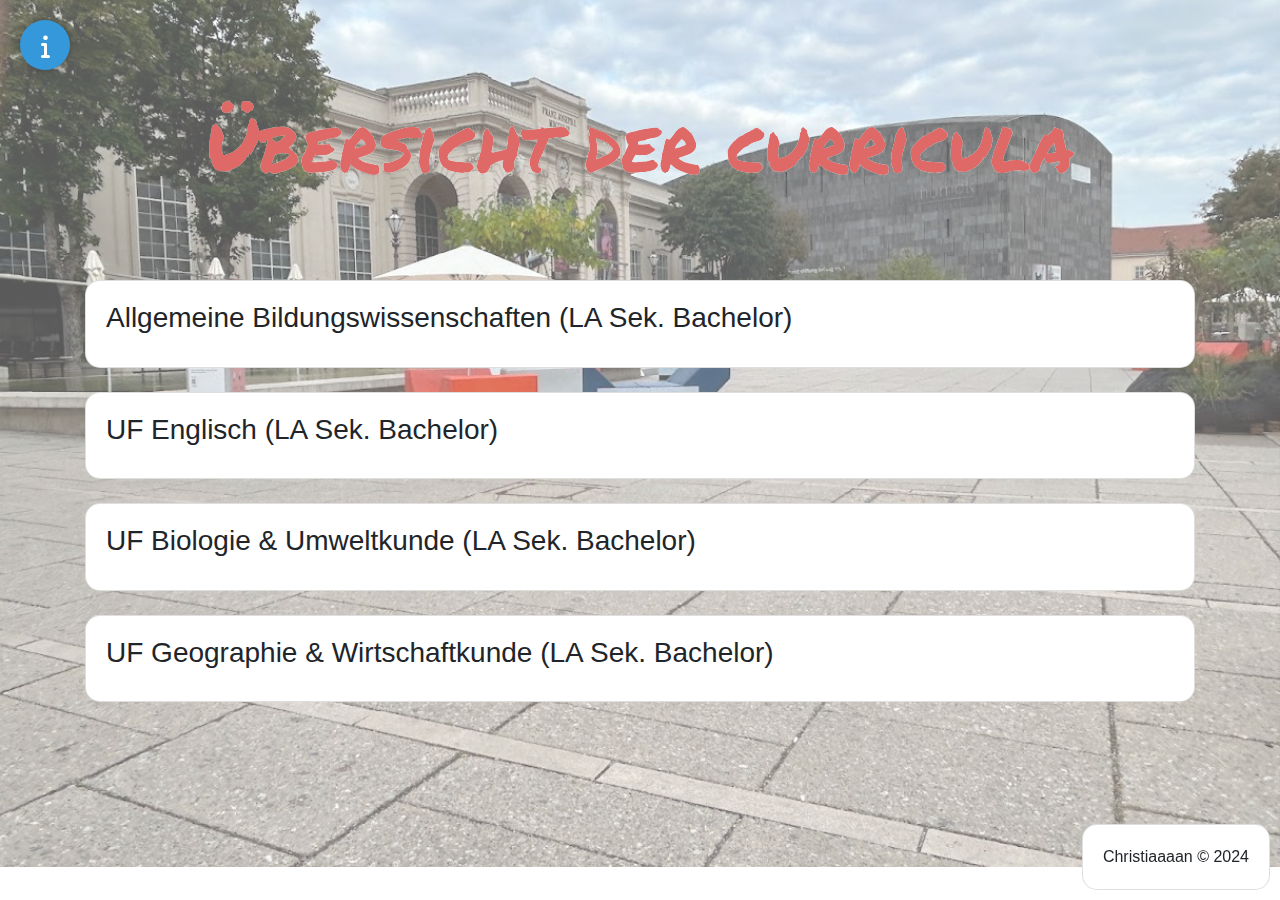
==== commit e2b8a3a0: "Add files via upload" ====
--- a/curriculum.html
+++ b/curriculum.html
@@ -4,18 +4,22 @@
   <meta charset="UTF-8">
   <meta name="viewport" content="width=device-width, initial-scale=1.0">
   <link rel="shortcut icon" href="dashboard.png">
-  <title>Curricula</title>
-  <link href="https://stackpath.bootstrapcdn.com/bootstrap/4.5.2/css/bootstrap.min.css" rel="stylesheet">
-<link rel="stylesheet" 
-href="https://cdnjs.cloudflare.com/ajax/libs/font-awesome/6.5.1/css/all.min.css">
-
-<script src="https://code.jquery.com/jquery-3.6.2.slim.min.js"></script>
-<script src="https://cdn.jsdelivr.net/npm/@popperjs/core@2.0.7/dist/umd/popper.min.js"></script>
+  <title>Curricula | Uni Wien</title>
+  <link rel="stylesheet" href="https://stackpath.bootstrapcdn.com/bootstrap/4.5.2/css/bootstrap.min.css">
+<link rel="stylesheet" href="https://cdnjs.cloudflare.com/ajax/libs/font-awesome/6.5.1/css/all.min.css">
+  <script src="https://code.jquery.com/jquery-3.5.1.min.js"></script>
+  <script src="https://cdn.jsdelivr.net/npm/@popperjs/core@2.10.2/dist/umd/popper.min.js"></script>
 <script src="https://stackpath.bootstrapcdn.com/bootstrap/4.5.2/js/bootstrap.min.js"></script>
 
 
+
   <link href="styles.css" rel="stylesheet"> <!-- Das externe CSS -->
 
+  <script>
+    document.addEventListener('contextmenu', function (event) {
+      event.preventDefault();
+    });
+  </script>
 </head>
 <body>
 
@@ -23,13 +27,13 @@
 <br>
 <br>
 <br>
+  <center><img src="text.png" alt="Übersicht der Curricula" style="max-width: 100%;"></center>
+
 <br>
-
 <br>
-  <center><h1 class="card-title" style="color: black">Übersicht der Curricula</h1></center>
-  <br>
-
+<br>
   <style>
+	
     .profile-pic {
       width: 200px;
       height: 200px;
@@ -231,12 +235,37 @@
 </a>
 
 <div id="speechBubble">
-    <p>Die Informationen zu den Curricula wurden den Teilcurricula <em>(verlinkt beim jeweiligen Fach)</em> des entsprechenden UF der <b>Universität Wien</b> entnommen!</p>
+    <p>Die Informationen zu den Curricula wurden den Teilcurricula <em>(verlinkt beim jeweiligen Fach)</em> des entsprechenden UF der <b><a href="https://www.univie.ac.at/" style="color: white; text-decoration: none">Universität Wien</a></b> entnommen!</p><p>Die angegebenen durchschnittlichen Lernzeiten entstammen dem <b>Studo Wiki</b> und basieren auf den Erfahrungen vieler Student*innen. <em>(1 Tag = 8 Stunden)</em></p> 
 </div>
 
-
-
-
+  <style>
+    .custom-tooltip {
+      position: relative;
+      cursor: pointer;
+    }
+
+    .custom-tooltip::after {
+      content: attr(title);
+      position: absolute;
+      top: -33%; /* Adjust this value to move the tooltip above the current row */
+      left: 25%; /* Adjust this value to center the tooltip horizontally */
+      transform: translateX(-50%);
+      background-color: #007bff;
+      color: #fff;
+      padding: 5px;
+      border-radius: 3px;
+      opacity: 0;
+      visibility: hidden;
+      transition: opacity 0.3s, visibility 0.3s;
+      z-index: 2; /* Set a higher z-index */
+    }
+
+    .custom-tooltip:hover::after {
+      opacity: 1;
+      visibility: visible;
+    }
+  </style>
+  
 <div class="container mt-4">
     <div class="card">
         <div class="card-body">
@@ -272,7 +301,7 @@
               <tbody>
               <tr data-semesterABGPM="1">
                 <td>ABGPM1 (StEOP)</td>
-                <td>VO Professionalität und Schule</td>
+                <td class="custom-tooltip" title="Lernzeit: 1.5 Wochen">VO Professionalität und Schule</td>   
                 <td>/</td>
                 <td>1</td>
 				<td>5</td>
@@ -288,7 +317,7 @@
               </tr>	
               <tr data-semesterABGPM="2">
                 <td>ABGPM2</td>
-                <td>VO Historische und systematische Grundlagen von Bildungstheorie und Bildungsforschung</td>
+                <td class="custom-tooltip" title="Lernzeit: 1.5 Wochen">VO Historische und systematische Grundlagen von Bildungstheorie und Bildungsforschung</td>
                 <td>StEOP</td>
                 <td>2</td>
 				<td>2</td>
@@ -296,7 +325,7 @@
               </tr>		
               <tr data-semesterABGPM="2">
                 <td>ABGPM2</td>
-                <td>VO Individuums- und entwicklungspsychologische Grundlagen von Bildung und Lernen</td>
+                <td class="custom-tooltip" title="Lernzeit: 1.5 Wochen">VO Individuums- und entwicklungspsychologische Grundlagen von Bildung und Lernen</td>
                 <td>StEOP</td>
                 <td>2</td>
 				<td>3</td>
@@ -493,7 +522,7 @@
               <tbody>
               <tr data-semesterENG="1">
                 <td>UF EN 01 (StEOP)</td>
-                <td>VO Introduction to English Linguistics</td>
+                <td class="custom-tooltip" title="Lernzeit: 4 Wochen">VO Introduction to English Linguistics</td>
                 <td>/</td>
                 <td>1</td>
 				<td>3</td>
@@ -501,7 +530,7 @@
               </tr>
               <tr data-semesterENG="1">
                 <td>UF EN 01 (StEOP)</td>
-                <td>VO Introduction to the Study of Literature and Culture</td>
+                <td class="custom-tooltip" title="Lernzeit: 4 Wochen">VO Introduction to the Study of Literature and Culture</td>
                 <td>/</td>
                 <td>1</td>
 				<td>3</td>
@@ -517,7 +546,7 @@
               </tr>	
               <tr data-semesterENG="1">
                 <td>UF EN 02</td>
-                <td>VO Grammar in Use</td>
+                <td class="custom-tooltip" title="Lernzeit: 2 Wochen">VO Grammar in Use</td>
                 <td>StEOP</td>
                 <td>1</td>
 				<td>3</td>
@@ -857,10 +886,18 @@
               <tbody>
               <tr data-semesterBIO="1">
                 <td>UF BU 01 (StEOP)</td>
-                <td>VO Einführung in die Biologie I (Zoologie, Botanik, Fachdidaktik)</td>
+                <td class="custom-tooltip" title="Lernzeit: 4 Wochen">VO Einführung in die Biologie I (Zoologie, Botanik)</td>
                 <td>/</td>
                 <td>1</td>
-				<td>6</td>
+				<td>4</td>
+				<td><a href="https://ufind.univie.ac.at/de/search.html?filter=all&query=Einführung in die Biologie I" target="_blank"><i class="fas fa-link"></i></a></td>
+              </tr>
+              <tr data-semesterBIO="1">
+                <td>UF BU 01 (StEOP)</td>
+                <td class="custom-tooltip" title="Lernzeit: 5 Tage">VO Einführung in die Fachdidaktik Biologie</td>
+                <td>/</td>
+                <td>1</td>
+				<td>2</td>
 				<td><a href="https://ufind.univie.ac.at/de/search.html?filter=all&query=Einführung in die Biologie I" target="_blank"><i class="fas fa-link"></i></a></td>
               </tr>
               <tr class="empty-row">
@@ -873,7 +910,7 @@
               </tr>	
               <tr data-semesterBIO="1">
                 <td>UF BU 02</td>
-                <td>VO Einführung in die Biologie II (Biochemie, Genetik, Zellbiologie, Mikrobiologie)</td>
+                <td class="custom-tooltip" title="Lernzeit: 4 Wochen">VO Einführung in die Biologie II (Biochemie, Genetik, Zellbiologie, Mikrobiologie)</td>
                 <td>StEOP</td>
                 <td>1</td>
 				<td>8</td>
@@ -905,7 +942,7 @@
               </tr>
               <tr data-semesterBIO="2">
                 <td>UF BU 03</td>
-                <td>VO Grundlagen der Verhaltensbiologie & Kognitionsbiologie</td>
+                <td class="custom-tooltip" title="Lernzeit: 4 Tage">VO Grundlagen der Verhaltensbiologie & Kognitionsbiologie</td>
                 <td>StEOP</td>
                 <td>2</td>
 				<td>2</td>
@@ -937,7 +974,7 @@
               </tr>
               <tr data-semesterBIO="2">
                 <td>UF BU 04</td>
-                <td>VO Naturschutz und Nachhaltigkeit</td>
+                <td class="custom-tooltip" title="Lernzeit: 3 Tage">VO Naturschutz und Nachhaltigkeit</td>
                 <td>StEOP</td>
                 <td>2</td>
 				<td>2</td>
@@ -1796,6 +1833,5 @@
 
   </div>
 
-  <script src="https://stackpath.bootstrapcdn.com/bootstrap/4.5.2/js/bootstrap.min.js"></script>
 </body>
 </html>